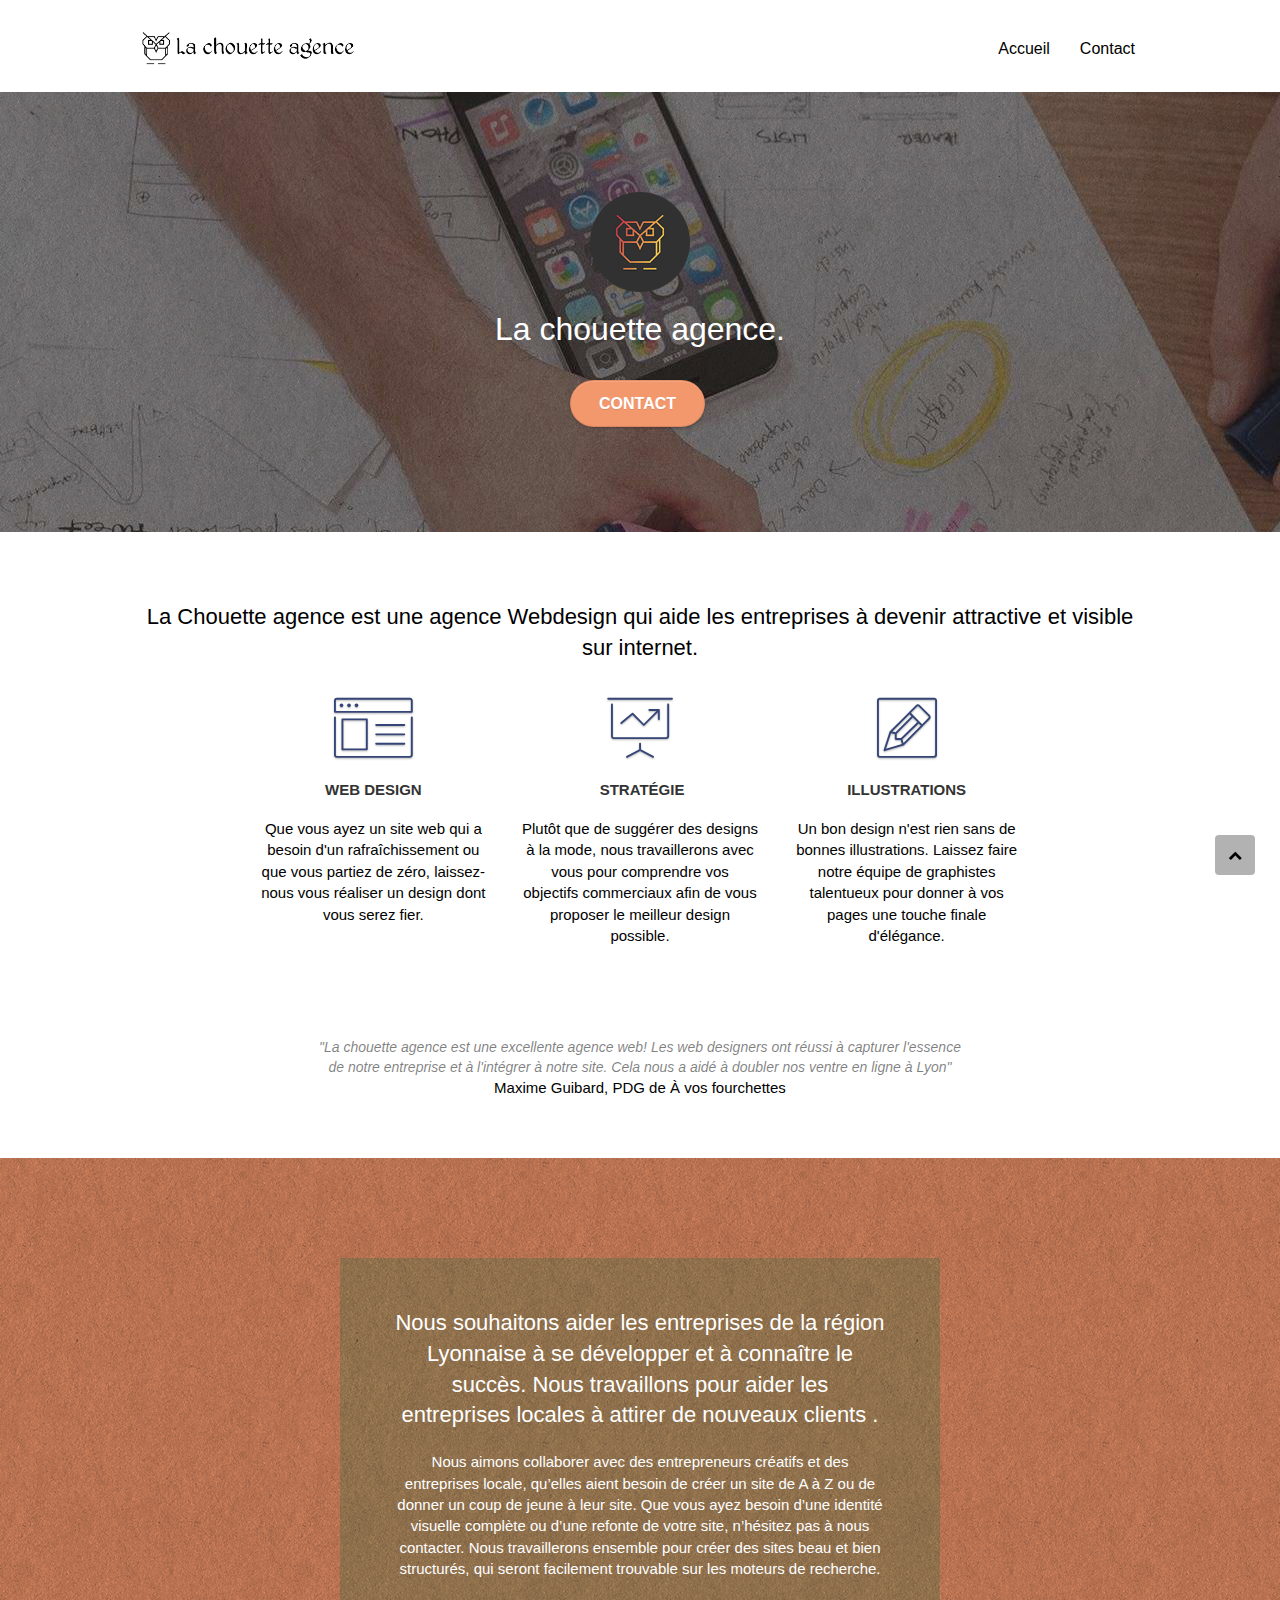
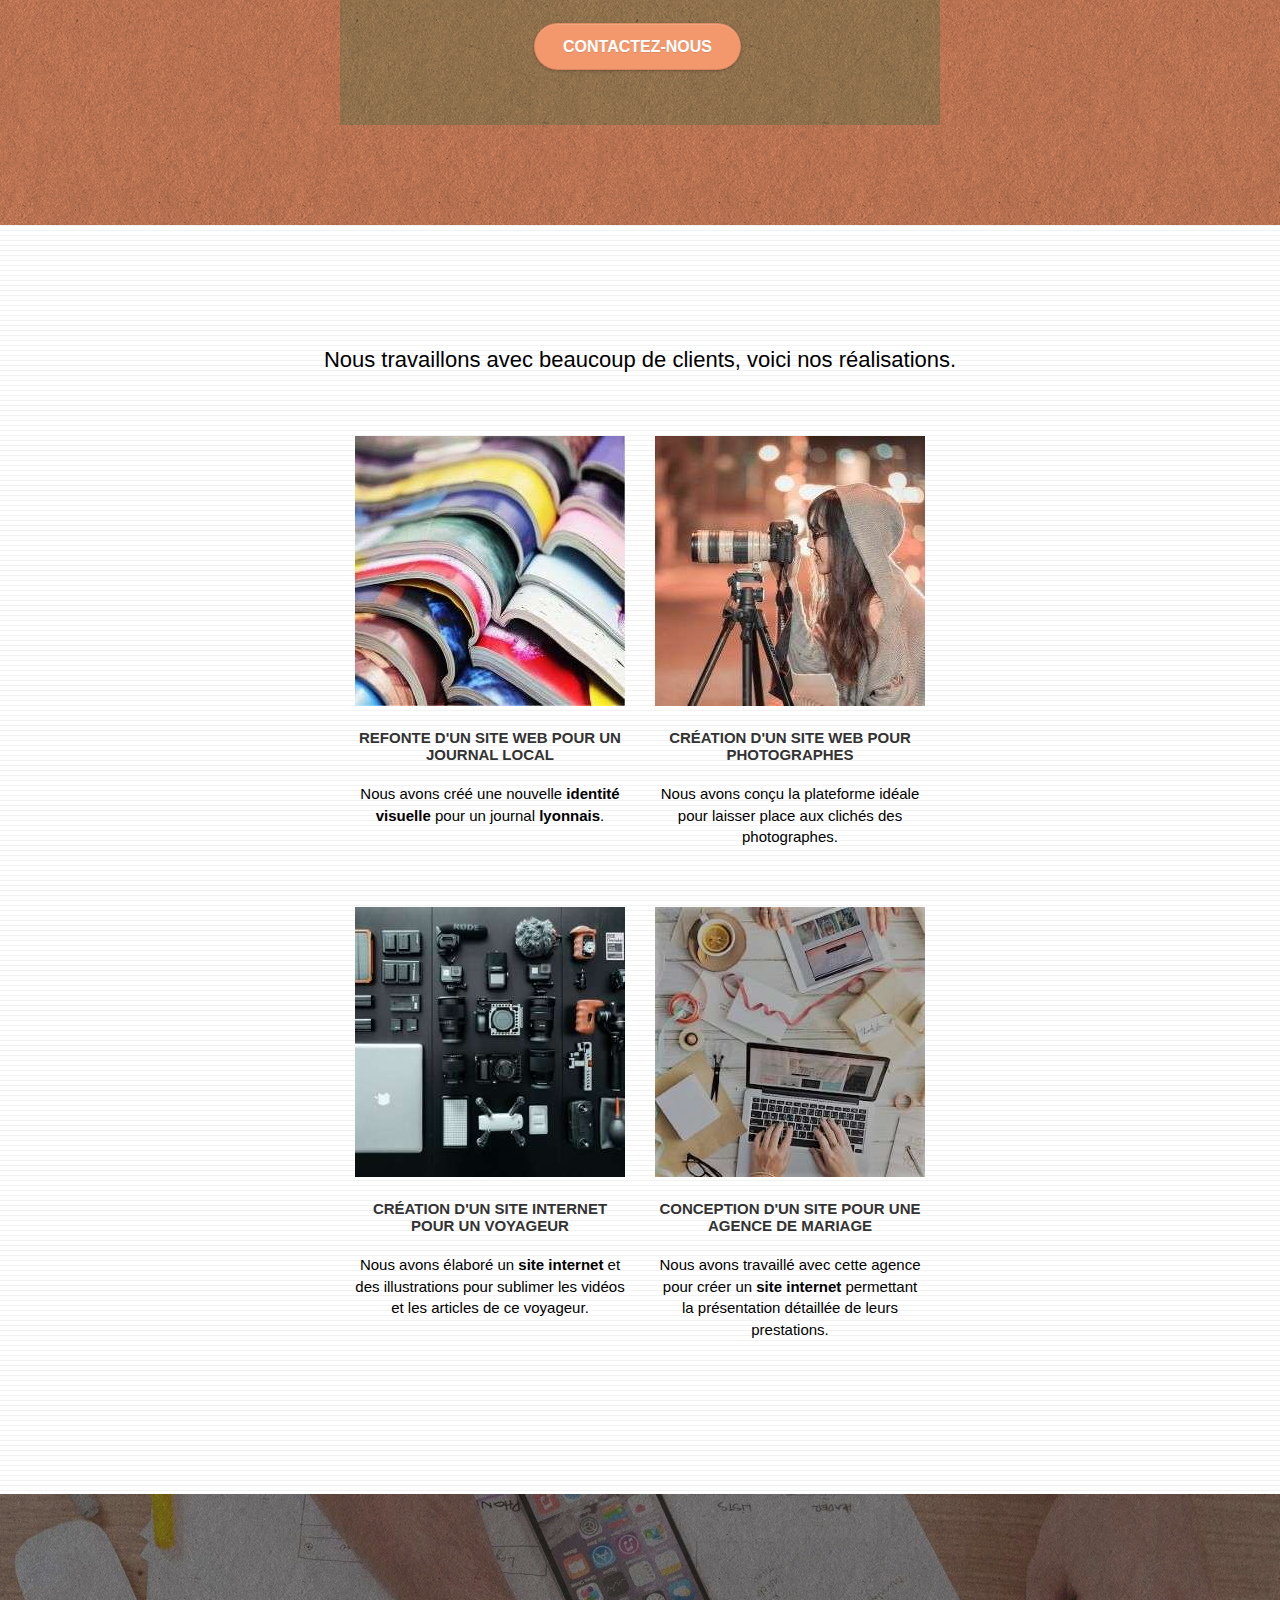
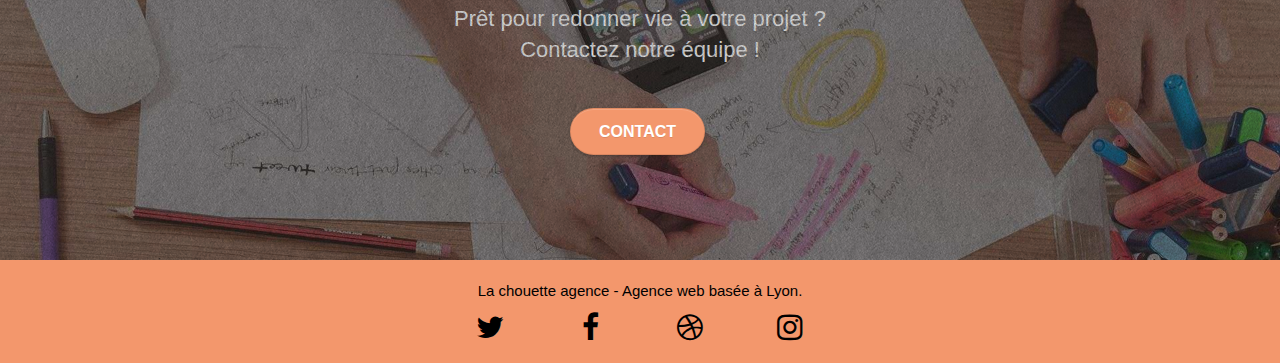
==== index.html @ d1f8724b "modification" ====
<!doctype html>
<html lang="fr">
<head>
    <meta charset="utf-8">
    <meta name="description" content="La Chouette agence est une agence Webdesign qui aide les entreprises à devenir attractive et visible sur internet!">
    <meta name="viewport" content="width=device-width, initial-scale=1.0, viewport-fit=cover">
    <link rel="shortcut icon" type="image/png" href="favicon.jpeg">
    
	<link rel="stylesheet" type="text/css" href="./css/bootstrap.min.css">
	<link rel="stylesheet" type="text/css" href="style.css">
	<link rel="stylesheet" type="text/css" href="./css/font-awesome.min.css">
	<link rel="stylesheet" type="text/css" href="./css/et-line.min.css">
	
    
	<script src="./js/jquery-2.1.0.min.js" defer></script>
	<script src="./js/bootstrap.min.js" defer></script>
	<script src="./js/blocs.min.js" defer></script>
	<script src="./js/jquery.touchSwipe.min.js" defer></script>
	<script src="./js/gmaps.min.js" defer></script>

    <title>La Chouette agence, Webdesign à lyon</title>

    
<!-- Analytics -->

<!-- Global site tag (gtag.js) - Google Analytics -->
	<script async src=
	"https://www.googletagmanager.com/gtag/js?id=UA-172629538-1">
	</script>
	<script>
  		window.dataLayer = window.dataLayer || [];
  		function gtag(){dataLayer.push(arguments);}
  		gtag('js', new Date());

  		gtag('config', 'UA-172629538-1');
	</script>
 
<!-- Analytics END -->
    
</head>

<body>
<!-- Principal conteneur -->
	<div class="page-container">
    
<!-- bloc-0 -->
		<header class="bloc bgc-white l-bloc " id="bloc-0">
			<div class="container bloc-sm">

				<nav class="navbar row">
					<div class="navbar-header">
						<a class="navbar-brand" href="index.html"><img src="img/la-chouette-agence.png" alt="Logo La Chouette agence" height="40" /></a>
						<button id="nav-toggle" type="button" class="ui-navbar-toggle navbar-toggle" data-toggle="collapse" data-target=".navbar-1">
							<span class="sr-only"></span><span class="icon-bar"></span><span class="icon-bar"></span><span class="icon-bar"></span>
						</button>
					</div>

					<div class="collapse navbar-collapse navbar-1 special-dropdown-nav">
						<ul class="site-navigation nav navbar-nav">
							<li>
								<a href="index.html">Accueil</a>
							</li>
							<li>
								<a href="contact.html">Contact</a>
							</li>
						</ul>
					</div>
				</nav>

			</div>
		</header>
<!-- bloc-0 END -->

<!-- bloc-1-presentation -->
		<section class="bloc bgc-dark-slate-blue bg-banniere d-bloc bg-t-edge bloc-bg-texture texture-paper b-parallax" id="bloc-1-hero">
			<div class="container bloc-lg">
				<div class="row tight-width-whitespace">
					<div class="col-sm-12">
						<img src="img/logo.png" class="center-block image-resize-mode" width="100" alt="Logo la Chouette agence" />
						<h1 class="text-center hero-bloc-text tc-white ">
							La chouette agence.
						</h1>
						<div class="text-center">
							<a href="contact.html" class="btn btn-lg btn-clean btn-rd cta-hero btn-atomic-tangerine" id="cta-hero">Contact</a>
						</div>
					</div>
				</div>
			</div>
		</section>
<!-- bloc-1-presentation END -->

<!-- bloc-2-services -->
		<section class="bloc bgc-white l-bloc" id="bloc-2-services">
			<div class="container bloc-md">
				<div class="row">
					<div class="col-sm-12 text-center">
						<h2>La Chouette agence est une agence Webdesign qui aide les entreprises à devenir attractive et visible sur internet.</h2>
					</div>
				</div>

				<div class="row voffset-lg med-width-whitespace">
					<article class="col-sm-4">
						<div class="text-center">
							<span class="et-icon-browser sm-shadow icon-dark-slate-blue icons icon-lg"></span>
						</div>
						<h3 class="mg-md text-center">
							Web design
						</h3>
						<p class="text-center ">
							Que vous ayez un site web qui a besoin d'un rafraîchissement ou que vous partiez de zéro, laissez-nous vous réaliser un design dont vous serez fier.
						</p>
					</article>

					<article class="col-sm-4">
						<div class="text-center">
							<span class="et-icon-presentation sm-shadow icon-dark-slate-blue icons icon-lg"></span>
						</div>
						<h3 class="mg-md text-center">
							&nbsp;Stratégie
						</h3>
						<p class="text-center ">
							Plutôt que de suggérer des designs à la mode, nous travaillerons avec vous pour comprendre vos objectifs commerciaux afin de vous proposer le meilleur design possible.<br>
						</p>
					</article>

					<article class="col-sm-4">
						<div class="text-center">
							<span class="et-icon-edit sm-shadow icon-dark-slate-blue icons icon-lg"></span>
						</div>
						<h3 class="mg-md text-center">
							Illustrations
						</h3>
						<p class="text-center ">
							Un bon design n'est rien sans de bonnes illustrations. Laissez faire notre équipe de graphistes talentueux pour donner à vos pages une touche finale d'élégance.
						</p>
					</article>
				</div>

				<div class="row voffset-lg voffset">
					<div class="col-xs-12 col-md-8 col-md-offset-2 text-center">
						<cite>"La chouette agence est une excellente agence web! Les web designers ont réussi à capturer l'essence de notre entreprise et à l'intégrer à notre site. Cela nous a aidé à doubler nos ventre en ligne à Lyon"</cite>
						<p>Maxime Guibard, PDG de À vos fourchettes</p>
					</div>
				</div>
			</div>
		</section>
<!-- bloc-2-services END -->

<!-- bloc-3-what-i-do -->
		<section class="bloc tc-white bgc-atomic-tangerine bg-presentation d-bloc bloc-bg-texture texture-paper b-parallax" id="bloc-3-what-i-do">
			<div class="container bloc-lg">
				<div class="row tight-width-whitespace black-background">
					<div class="col-sm-12">
						<h2 class="mg-md text-center tc-white">
							Nous souhaitons aider les entreprises de la région Lyonnaise à se développer et à connaître le succès. Nous travaillons pour aider les entreprises locales à attirer de nouveaux clients .<br>
						</h2>
						<p class="text-center white">
							Nous aimons collaborer avec des entrepreneurs créatifs et des entreprises locale, qu’elles aient besoin de créer un site de A à Z ou de donner un coup de jeune à leur site. Que vous ayez besoin d’une identité visuelle complète ou d’une refonte de votre site, n’hésitez pas à nous contacter. Nous travaillerons ensemble pour créer des sites beau et bien structurés, qui seront facilement trouvable sur les moteurs de recherche. <br><br>
							<a href="contact.html" class="btn btn-atomic-tangerine btn-clean btn-rd btn-lg cta-hero">Contactez-nous</a>
						</p>
					</div>
				</div>
			</div>
		</section>
<!-- bloc-3-what-i-do END -->

<!-- bloc-4-portfolio -->
		<section class="bloc bgc-white bg-lines-h2-bg bg-repeat l-bloc" id="bloc-4-portfolio">
			<div class="container bloc-lg">
				<div class="row">
					<div class="col-sm-12 text-center">
						<h2>Nous travaillons avec beaucoup de clients, voici nos réalisations.</h2>
					</div>
				</div>

				<div class="row tight-width-whitespace portfolio-row">
					<article class="col-sm-6">
						<a href="#" data-lightbox="img/Journal.jpeg" data-gallery-id="gallery-1" data-caption="Refonte d'un site web pour un journal local" data-frame="snapshot-lb">
							<img src="img/Journal.jpeg" alt="Journaux" class="img-responsive portfolio-thumb" />
						</a>
						<h3 class="mg-md text-center">
							Refonte d'un site web pour un journal local
						</h3>
						<p class="text-center">
							Nous avons créé une nouvelle <strong>identité visuelle</strong> pour un journal <strong>lyonnais</strong>.
						</p>
					</article>

					<article class="col-sm-6">
						<a href="#" data-lightbox="img/Photographe.jpeg" data-gallery-id="gallery-1" data-caption="Création d'un site web pour photographes" data-frame="snapshot-lb">
							<img src="img/Photographe.jpeg" class="img-responsive portfolio-thumb" alt="photographes" />
						</a>
						<h3 class="mg-md text-center">
							Création d'un site web pour photographes
						</h3>
						<p class="text-center">
							Nous avons conçu la plateforme idéale pour laisser place aux clichés des photographes.
						</p>
					</article>
				</div>

				<div class="row tight-width-whitespace portfolio-row">
					<article class="col-sm-6">
						<a href="#" data-lightbox="img/Voyage.jpeg" data-gallery-id="gallery-1" data-caption="Création d'un site internet pour un voyageur" data-frame="snapshot-lb">
							<img src="img/Voyage.jpeg" class="img-responsive portfolio-thumb" alt="Set de voyage"/>
						</a>
						<h3 class="mg-md text-center">
							Création d'un site internet pour un voyageur
						</h3>
						<p class="text-center">
							Nous avons élaboré un <strong>site internet</strong> et des illustrations pour sublimer les vidéos et les articles de ce voyageur.
						</p>
					</article>

					<article class="col-sm-6">
						<a href="#" data-lightbox="img/Agence.jpeg" data-gallery-id="gallery-1" data-caption="Conception d'un site pour une agence de mariage" data-frame="snapshot-lb">
							<img src="img/Agence.jpeg" class="img-responsive portfolio-thumb" alt="Table de travail" />
						</a>
						<h3 class="mg-md text-center">
							Conception d'un site pour une agence de mariage
						</h3>
						<p class="text-center">
							Nous avons travaillé avec cette agence pour créer un <strong>site internet</strong> permettant la présentation détaillée de leurs prestations.
						</p>
					</article>
				</div>
			</div>
		</section>
<!-- bloc-4-portfolio END -->

<!-- bloc-5-cta -->
		<section class="bloc bgc-dark-slate-blue bg-banniere d-bloc bloc-bg-texture texture-paper" id="bloc-5-cta">
			<div class="container bloc-lg">
				<div class="row">
					<h2 class="mg-md text-center tc-white">
						Prêt pour redonner vie à votre projet ?<br>Contactez notre équipe !
					</h2>
					<div class="col-sm-12 text-center">
						<a href="contact.html" class="btn btn-atomic-tangerine btn-clean btn-rd btn-lg cta-hero">Contact</a>
					</div>
				</div>
			</div>
		</section>
<!-- bloc-5-cta END -->

<!-- ScrollToTop Button -->
		<a class="bloc-button btn btn-d scrollToTop" onclick="scrollToTarget('1')"><span class="fa fa-chevron-up"></span></a>
<!-- ScrollToTop Button END-->

<!-- Footer - bloc-8 -->
		<footer class="bloc bgc-atomic-tangerine d-bloc" id="bloc-8">
			<div class="container bloc-sm">
				<div class="row">
					<div class="col-sm-12">
						<p class="text-center">
							La chouette agence - Agence web basée à Lyon.<br>
						</p>
						<div class="row row-no-gutters social">
							<div class="col-sm-3">
								<div class="text-center">
									<a class="social" href="index.html" alt="twitter"><span class="fa fa-twitter icon-md"></span></a>
								</div>
							</div>

							<div class="col-sm-3">
								<div class="text-center">
									<a class="social" href="index.html" atl="facebook"><span class="fa fa-facebook icon-md"></span></a>
								</div>
							</div>

							<div class="col-sm-3">
								<div class="text-center">
									<a class="social" href="index.html" alt="dribble"><span class="fa fa-dribbble icon-md"></span></a>
								</div>
							</div>
							<div class="col-sm-3">
								<div class="text-center">
									<a class="social" href="index.html" alt="instagram"><span class="fa fa-instagram icon-md"></span></a>
								</div>
							</div>
						</div>
					</div>
				</div>
			</div>
		</footer>
<!-- Footer - bloc-8 END -->

	</div>
<!-- Principal conteneur END -->
    
</body>
</html>
---- style.css ----
body {
    margin: 0;
    padding: 0;
    background: #FFF;
    overflow-x: hidden;
    -webkit-font-smoothing: antialiased;
    -moz-osx-font-smoothing: grayscale;
}

a,
button {
    transition: all .3s ease-in-out;
    outline: none!important;
}


a:hover {
    text-decoration: none;
    cursor: pointer;
}

#page-loading-blocs-notifaction {
    position: fixed;
    top: 0;
    bottom: 0;
    width: 100%;
    z-index: 100000;
    background: #FFFFFF url("img/pageload-spinner.gif") no-repeat center center;
}

.bloc {
    width: 100%;
    clear: both;
    background: 50% 50% no-repeat;
    padding: 0 50px;
    -webkit-background-size: cover;
    -moz-background-size: cover;
    -o-background-size: cover;
    background-size: cover;
    position: relative;
}

.bloc .container {
    padding-left: 0;
    padding-right: 0;
}

.bloc-lg {
    padding: 100px 50px;
}

.bloc-md {
    padding: 50px;
}

.bloc-sm {
    padding: 20px 50px;
}

.bg-center,
.bg-l-edge,
.bg-r-edge,
.bg-t-edge,
.bg-b-edge,
.bg-tl-edge,
.bg-bl-edge,
.bg-tr-edge,
.bg-br-edge,
.bg-repeat {
    -webkit-background-size: auto!important;
    -moz-background-size: auto!important;
    -o-background-size: auto!important;
    background-size: auto!important;
}

.bg-repeat {
    background: repeat;
}

.bg-t-edge {
    background: top no-repeat;
}

.bloc-bg-texture::before {
    content: "";
    background-size: 2px 2px;
    position: absolute;
    top: 0;
    bottom: 0;
    left: 0;
    right: 0;
}

.texture-paper::before {
    background: url("img/texture-paper.jpeg");
    background-size: 280px 280px;
}

.b-parallax {
    background-attachment: fixed;
}

.d-bloc {
    color: rgba(255, 255, 255);
}

.d-bloc button:hover {
    color: rgba(255, 255, 255, .9);
}

.d-bloc .icon-round,
.d-bloc .icon-square,
.d-bloc .icon-rounded,
.d-bloc .icon-semi-rounded-a,
.d-bloc .icon-semi-rounded-b {
    border-color: rgba(255, 255, 255, .9);
}

.d-bloc .divider-h span {
    border-color: rgba(255, 255, 255, .2);
}

.d-bloc .a-btn,
.d-bloc .navbar a,
.d-bloc .navbar-brand,
.d-bloc a .icon-sm,
.d-bloc a .icon-md,
.d-bloc a .icon-lg,
.d-bloc a .icon-xl,
.d-bloc h1 a,
.d-bloc h2 a,
.d-bloc h3 a,
.d-bloc h4 a,
.d-bloc h5 a,
.d-bloc h6 a,
.d-bloc p a {
    color: black;
    transform: scale(1);
}

.d-bloc .a-btn:hover,
.d-bloc .navbar a:hover,
.d-bloc .navbar-brand:hover,
.d-bloc a:hover .icon-sm,
.d-bloc a:hover .icon-md,
.d-bloc a:hover p,
.d-bloc a:hover .icon-lg,
.d-bloc a:hover .icon-xl,
.d-bloc h1 a:hover,
.d-bloc h2 a:hover,
.d-bloc h3 a:hover,
.d-bloc h4 a:hover,
.d-bloc h5 a:hover,
.d-bloc h6 a:hover,
.d-bloc p a:hover {
    color: gray;
}

.d-bloc .a-btn:focus,
.d-bloc .navbar a:focus,
.d-bloc .navbar-brand:focus,
.d-bloc a:focus .icon-sm,
.d-bloc a:focus .icon-md,
.d-bloc a:focus p,
.d-bloc a:focus .icon-lg,
.d-bloc a:focus .icon-xl,
.d-bloc h1 a:focus,
.d-bloc h2 a:focus,
.d-bloc h3 a:focus,
.d-bloc h4 a:focus,
.d-bloc h5 a:focus,
.d-bloc h6 a:focus,
.d-bloc p a:focus {
    transform: scale(1.25);
}

.d-bloc .navbar-toggle .icon-bar {
    background: rgba(255, 255, 255, 1);
}

.d-bloc .btn-wire,
.d-bloc .btn-wire:hover {
    color: rgba(255, 255, 255, 1);
    border-color: rgba(255, 255, 255, 1);
}

.d-bloc .panel {
    color: rgba(0, 0, 0, .5);
}

.d-bloc .panel button:hover {
    color: rgba(0, 0, 0, .7);
}

.d-bloc .panel icon {
    border-color: rgba(0, 0, 0, .7);
}

.d-bloc .panel .divider-h span {
    border-color: rgba(0, 0, 0, .1);
}

.d-bloc .panel .a-btn {
    color: rgba(0, 0, 0, .6);
}

.d-bloc .panel .a-btn:hover {
    color: rgba(0, 0, 0, 1);
}

.d-bloc .panel .btn-wire,
.d-bloc .panel .btn-wire:hover {
    color: rgba(0, 0, 0, .7);
    border-color: rgba(0, 0, 0, .3);
}

.d-bloc .panel,
.l-bloc {
    color: rgba(0, 0, 0, .5);
}

.d-bloc .panel button:hover,
.l-bloc button:hover {
    color: rgba(0, 0, 0, .7);
}

.l-bloc .icon-round,
.l-bloc .icon-square,
.l-bloc .icon-rounded,
.l-bloc .icon-semi-rounded-a,
.l-bloc .icon-semi-rounded-b {
    border-color: rgba(0, 0, 0, .7);
}

.d-bloc .panel .divider-h span,
.l-bloc .divider-h span {
    border-color: rgba(0, 0, 0, .1);
}

.d-bloc .panel .a-btn,
.l-bloc .a-btn,
.l-bloc .navbar a,
.l-bloc .navbar-brand,
.l-bloc a .icon-sm,
.l-bloc a .icon-md,
.l-bloc a p,
.l-bloc a .icon-lg,
.l-bloc a .icon-xl,
.l-bloc h1 a,
.l-bloc h2 a,
.l-bloc h3 a,
.l-bloc h4 a,
.l-bloc h5 a,
.l-bloc h6 a,
.l-bloc p a {
    color: rgba(0, 0, 0, .6);
    transform: scale(1);
}

.d-bloc .panel .a-btn:hover,
.l-bloc .a-btn:hover,
.l-bloc .navbar a:hover,
.l-bloc .navbar-brand:hover,
.l-bloc a:hover .icon-sm,
.l-bloc a:hover .icon-md,
.l-bloc a:hover p,
.l-bloc a:hover .icon-lg,
.l-bloc a:hover .icon-xl,
.l-bloc h1 a:hover,
.l-bloc h2 a:hover,
.l-bloc h3 a:hover,
.l-bloc h4 a:hover,
.l-bloc h5 a:hover,
.l-bloc h6 a:hover,
.l-bloc p a:hover {
    color: rgba(0, 0, 0, 1);
    text-decoration: underline;
}

.d-bloc .panel .a-btn:focus,
.l-bloc .a-btn:focus,
.l-bloc .navbar a:focus,
.l-bloc .navbar-brand:focus,
.l-bloc a:focus .icon-sm,
.l-bloc a:focus .icon-md,
.l-bloc a:focus p,
.l-bloc a:focus .icon-lg,
.l-bloc a:focus .icon-xl,
.l-bloc h1 a:focus,
.l-bloc h2 a:focus,
.l-bloc h3 a:focus,
.l-bloc h4 a:focus,
.l-bloc h5 a:focus,
.l-bloc h6 a:focus,
.l-bloc p a:focus {
    transform: scale(1.25);
}

.l-bloc .navbar-toggle .icon-bar {
    color: rgba(0, 0, 0, .6);
}

.d-bloc .panel .btn-wire,
.d-bloc .panel .btn-wire:hover,
.l-bloc .btn-wire,
.l-bloc .btn-wire:hover {
    color: rgba(0, 0, 0, .7);
    border-color: rgba(0, 0, 0, .3);
}

.voffset {
    margin-top: 30px;
}

.voffset-lg {
    margin-top: 80px;
}

.row-no-gutters {
    margin-right: 0;
    margin-left: 0;
}

.row.row-no-gutters > [class^="col-"],
.row.row-no-gutters > [class*=" col-"] {
    padding-right: 0;
    padding-left: 0;
}

#bloc-1-hero h1 {
    font-size: 32px;
}

.navbar {
    margin-bottom: 0;
    z-index: 1;
}

.navbar-brand {
    height: auto;
    padding: 3px 15px;
    font-size: 25px;
    font-weight: normal;
    font-weight: 600;
    line-height: 44px;
}

.navbar-brand img {
    max-height: 200px;
    margin: 0 5px 0 0;
    display: inline;
}

.navbar-brand img[src$=svg] {
    min-width: 100px;
}

.nav-center .navbar-brand img {
    margin: 0;
}

.navbar .nav {
    padding-top: 2px;
    margin-right: -16px;
    float: right;
    z-index: 1;
}

.nav > li {
    float: left;
    margin-top: 4px;
    font-size: 16px;
}

.navbar-nav .open .dropdown-menu > li > a {
    text-align: inherit;
}

.nav > li a:hover,
.nav > li a:focus {
    background: transparent;
}

.navbar-toggle {
    margin: 10px 10px 0 0;
    border: 0px;
}

.navbar-toggle:hover {
    background: transparent!important;
}

.navbar-toggle .icon-bar {
    background-color: rgba(0, 0, 0, .5);
    width: 26px;
}

.nav-invert .navbar .nav {
    float: left;
}

.nav-invert .navbar-header,
.nav-invert .navbar-brand {
    float: right;
    position: relative;
    z-index: 2;
}

@media (min-width: 768px) {
    .site-navigation {
        position: absolute;
        top: 50%;
        right: 20px;
        transform: translate(0, -50%);
        -webkit-transform: translateY(-50%);
    }
    .nav > li .dropdown-menu a,
    .nav > li .dropdown-menu a:hover {
        color: #484848;
    }
    .nav-invert .site-navigation {
        left: 0;
        right: 0;
    }
    .nav-center {
        text-align: center;
    }
    .nav-center .navbar-header {
        width: 100%;
    }
    .nav-center .navbar-header,
    .nav-center .navbar-brand,
    .nav-center .nav > li {
        float: none;
        display: inline-block;
    }
    .nav-center .site-navigation {
        position: relative;
        width: 100%;
        right: 0;
        margin-right: 0px;
        margin-top: 20px;
    }
    .nav-center.mini-nav .navbar-toggle {
        float: none;
        margin: 10px auto 0;
    }
}

.nav > li > .dropdown a {
    background: none!important;
    display: block;
    padding: 14px 15px;
}

nav .caret {
    margin: 0 5px;
}

.dropdown-menu .dropdown-menu {
    top: -8px;
    left: 100%;
}

.dropdown-menu .dropmenu-flow-right {
    top: 100%;
    left: 0;
    margin-left: -1px;
    border-top-left-radius: 0;
    border-top-right-radius: 0;
}

.dropdown-menu .dropdown span {
    border: 4px solid black;
    border-top-color: transparent;
    border-right-color: transparent;
    border-bottom-color: transparent;
    margin: 6px -5px 0 0!important;
    float: right;
}

.mg-md {
    margin-top: 10px;
    margin-bottom: 20px;
}

.mg-lg {
    margin-top: 10px;
    margin-bottom: 40px;
}

.btn {
    margin: 0 5px 5px 0;
}

.btn.pull-right {
    margin: 0 0 5px 5px;
}

.btn-d,
.btn-d:hover {
    color: #FFF;
    background: rgba(0, 0, 0, .3);
}

button {
    outline: none!important;
}

.btn-rd {
    border-radius: 40px;
}

.btn-clean {
    border: 1px solid rgba(0, 0, 0, .08);
    border-bottom-color: rgba(0, 0, 0, .1);
    text-shadow: 0 1px 0 rgba(0, 0, 1, .1);
    box-shadow: 0 1px 3px rgba(0, 0, 1, .25), inset 0 1px 0 0 rgba(255, 255, 255, .15);
}

.icon-md {
    font-size: 30px!important;
}

.icon-lg {
    font-size: 60px!important;
}

.sm-shadow {
    text-shadow: 0 1px 2px rgba(0, 0, 0, .3);
}

.panel-sq,
.panel-sq .panel-heading,
.panel-sq .panel-footer {
    border-radius: 0;
}

.panel-rd {
    border-radius: 30px;
}

.panel-rd .panel-heading {
    border-radius: 29px 29px 0 0;
}

.panel-rd .panel-footer {
    border-radius: 0 0 29px 29px;
}

.form-control {
    border-color: rgba(0, 0, 0, .1);
    box-shadow: none;
}

.scrollToTop {
    width: 40px;
    height: 40px;
    position: fixed;
    bottom: 20px;
    right: 20px;
    z-index: 500;
    transition: all .3s ease-in-out;
}

.scrollToTop span {
    margin-top: 6px;
}

.showScrollTop {
    font-size: 14px;
    opacity: 1;
}

a[data-lightbox] {
    position: relative;
    display: block;
    text-align: center;
}

a[data-lightbox]:hover::before {
    content: "+";
    font-family: "HelveticaNeue-Light", "Helvetica Neue Light", "Helvetica Neue", Helvetica, Arial;
    font-size: 32px;
    width: 50px;
    height: 50px;
    margin-left: -25px;
    border-radius: 50%;
    background: rgba(0, 0, 0, .6);
    color: #FFF;
    font-weight: 100;
    z-index: 1;
    position: absolute;
    top: 50%;
    transform: translateY(-50%);
    -webkit-transform: translateY(-50%);
    transform: scale(1);
}

a[data-lightbox]:hover img {
    opacity: 0.6;
    -webkit-animation-fill-mode: none;
    animation-fill-mode: none;
}

a[data-lightbox]:focus {
    transform: scale(1.15);
}

#lightbox-modal {
    display: flex;
    align-items: center;
}

#lightbox-modal .modal-dialog {
    width: 90%;
    max-width: 900px;
    margin: 0 auto 0;
}

#lightbox-modal .modal-dialog img {
    max-height: 90vh;
    margin: 0 auto;
}

.lightbox-caption {
    padding: 20px;
    color: #FFF;
    background: rgba(0, 0, 0, .5);
    position: absolute;
    left: 15px;
    right: 15px;
    bottom: 5px;
}

.close-lightbox {
    color: #FFF;
    font-size: 30px;
    position: absolute;
    top: 20px;
    right: 20px;
    z-index: 20;
    background: rgba(0, 0, 0, .5);
    border: none;
    line-height: 30px;
    padding: 0 9px 5px;
    opacity: 0.3;
}

.close-lightbox:hover,
.next-lightbox:hover,
.prev-lightbox:hover {
    opacity: 1.0;
    color: #FFF;
}

.next-lightbox,
.prev-lightbox {
    font-size: 20px;
    color: rgba(255, 255, 255, .9);
    background: rgba(0, 0, 0, .5);
    transition: all .2s ease-in-out;
    position: absolute;
    top: 45%;
    z-index: 1;
    opacity: 0.4;
}

.next-lightbox {
    padding: 6px 8px 1px 13px;
    right: 25px;
}

.prev-lightbox {
    padding: 6px 13px 1px 10px;
    left: 25px;
}

.snapshot-lb .modal-body {
    padding-bottom: 45px;
}

.snapshot-lb .lightbox-caption {
    padding: 0;
    color: rgba(0, 0, 0, .5);
    background: none;
}

h1,
h2,
h3,
h4,
h5,
h6,
p,
label,
.btn,
a {
    font-family: "helvetica";
    font-weight: 400;
    color: black!important;
}

.container {
    max-width: 1000px;
}

.hero-bloc-text {
    font-size: 38px;
}

.hero-bloc-text-sub {
    font-size: 36px;
}

.statement-bloc-text {
    line-height: 26px;
    font-style: italic;
    font-size: 20px;
    text-align: center;
    font-weight: lighter;
    max-width: 520px;
    margin: auto auto auto auto;
}

p {
    font-size: 15px;
}

.tight-width-whitespace {
    max-width: 600px;
    margin: auto auto auto auto;
}

.h1 {
    font-size: 20px;
    font-family: "Open Sans";
}

.cta-hero {
    margin-top: 22px;
    color: #FFFFFF!important;
    text-transform: uppercase;
    padding: 12px 28px 12px 28px;
    font-size: 16px;
    font-weight: 700;
}

.social {
    max-width: 400px;
    margin: auto auto auto auto;
    color: white;
}

h2 {
    font-size: 22px;
    line-height: 1.4em;
}

h3 {
    font-size: 15px;
    text-transform: uppercase;
    font-weight: 700;
    color: #333333!important;
}

.med-width-whitespace {
    max-width: 800px;
    margin: auto auto auto auto;
    box-shadow: 0px 0px 0px #000000;
}

h1 {
    color: black!important;
}

h4 {
    color: black!important;
}

.icons {
    margin-bottom: 14px;
    margin-top: 24px;
}

.white {
    color: #FFFFFF!important;
}

.portfolio-thumb {
    margin-bottom: 24px;
}

.portfolio-row {
    margin-bottom: 44px;
    margin-top: 50px;
}

.avatar {
    box-shadow: 0px 4px 9px rgba(0, 0, 0, 0.3);
}

.black-background {
    background-color: rgba(165, 147, 99, 0.7);
    padding: 40px 40px 40px 40px;
}

.bold-link {
    font-weight: 900;
    text-decoration: underline!important;
}

.bgc-white {
    background-color: #FFFFFF;
}

.bgc-dark-slate-blue {
    background-color: #364577;
}

.bgc-atomic-tangerine {
    background-color: #F3976C;
}

.tc-white {
    color: #FFFFFF!important;
}

.btn-atomic-tangerine {
    background: #F3976C;
    color: black!important;
}

.btn-atomic-tangerine:hover {
    background: #c27956!important;
    color: black!important;
}

.btn-atomic-tangerine:focus {
    background: black!important;
    color: #F3976C!important;
}

.text-center a {
    color: #FFFFFF!important;
}

.text-center a:hover {
    color: #cccccc!important;
}

.ltc-atomic-tangerine {
    color: #F3976C!important;
}


.ltc-atomic-tangerine:hover {
    color: #c27956!important;
}

.icon-dark-slate-blue {
    color: #364577!important;
    border-color: #364577!important;
}

.bg-dots-bg {
    background-image: url("img/dots-bg.jpeg");
}

.bg-lines-h2-bg {
    background-image: url("img/lines-h2-bg.jpeg");
}

.bg-banniere {
    background-image: url("img/la-chouette-agence-banniere.jpeg");
}

.bg-presentation {
    background-image: url("img/image-de-presentation.jpeg");
}

@media (max-width: 1024px) {
    .bloc {
        padding-left: 20px;
        padding-right: 20px;
    }
    .bloc.full-width-bloc,
    .bloc-tile-2.full-width-bloc .container,
    .bloc-tile-3.full-width-bloc .container,
    .bloc-tile-4.full-width-bloc .container {
        padding-left: 0;
        padding-right: 0;
    }
}

@media (max-width: 992px) and (min-width: 768px) {
    .navbar .nav {
        max-width: 80%
    }
    .nav-center.navbar .nav {
        max-width: 100%
    }
}

@media only screen and (min-width: 768px) and (max-width: 1024px) and (orientation: landscape) {
    .b-parallax {
        background-attachment: scroll;
    }
}

@media only screen and (min-width: 1024px) and (max-width: 1366px) and (-webkit-min-device-pixel-ratio: 1.5) {
    .b-parallax {
        background-attachment: scroll;
    }
}

@media (max-width: 991px) {
    .container {
        width: 100%;
    }
    .b-parallax {
        background-attachment: scroll;
    }
    .page-container,
    #hero-bloc {
        overflow-x: hidden;
        position: relative;
    }
    .bloc-group,
    .bloc-group .bloc {
        display: block;
        width: 100%;
    }
}

@media (max-width: 767px) {
    .page-container {
        overflow-x: hidden;
        position: relative;
    }
    h1,
    h2,
    h3,
    h4,
    h5,
    h6,
    p,
    #disqus_thread {
        padding-left: 10px!important;
        padding-right: 10px!important;
    }
    .b-parallax {
        background-attachment: scroll;
    }
    .navbar .nav {
        padding-top: 0;
        border-top: 1px solid rgba(0, 0, 0, .2);
        float: none!important;
    }
    .navbar.row {
        margin-left: 0;
        margin-right: 0;
    }
    .site-navigation {
        position: inherit;
        transform: none;
        -webkit-transform: none;
        -ms-transform: none;
    }
    .nav > li {
        margin-top: 0;
        border-bottom: 1px solid rgba(0, 0, 0, .1);
        background: rgba(0, 0, 0, .05);
        text-align: left;
        padding-left: 15px;
        width: 100%;
    }
    .nav > li:hover {
        background: rgba(0, 0, 0, .08);
    }
    .dropdown .dropdown a .caret {
        float: none;
        margin: 5px 0 0 10px!important;
        border: 4px solid black;
        border-bottom-color: transparent;
        border-right-color: transparent;
        border-left-color: transparent;
    }
    #hero-bloc .navbar .nav {
        background: rgba(0, 0, 0, .8);
    }
    #hero-bloc .navbar .nav a {
        color: rgba(255, 255, 255, .6);
    }
    .hero {
        padding: 50px 0;
    }
    .hero-nav {
        left: -1px;
        right: -1px;
    }
    .navbar-collapse {
        padding: 0;
        overflow-x: hidden;
        -webkit-box-shadow: none;
        box-shadow: none;
    }
    .navbar-brand img {
        max-height: 40px;
        width: auto;
    }
    .nav-invert .navbar-header {
        float: none;
        width: 100%;
    }
    .nav-invert .navbar-toggle {
        float: left;
        margin-left: 10px;
    }
    .bloc {
        padding-left: 0;
        padding-right: 0;
    }
    .bloc-xxl,
    .bloc-xl,
    .bloc-lg {
        padding: 40px 0;
    }
    .bloc-sm,
    .bloc-md {
        padding-left: 0;
        padding-right: 0;
    }
    .bloc-tile-2 .container,
    .bloc-tile-3 .container,
    .bloc-tile-4 .container,
    .bloc-fill-screen .fill-bloc-top-edge,
    .bloc-fill-screen .fill-bloc-bottom-edge {
        padding-left: 0;
        padding-right: 0;
    }
    .a-block {
        padding: 0 10px;
    }
    .btn-dwn {
        display: none;
    }
    .voffset {
        margin-top: 5px;
    }
    .voffset-md {
        margin-top: 20px;
    }
    .voffset-lg {
        margin-top: 30px;
    }
    form {
        padding: 5px;
    }
    .close-lightbox {
        display: inline-block;
    }
    .blocsapp-device-iphone5 {
        background-size: 216px 425px;
        padding-top: 60px;
        width: 216px;
        height: 425px;
    }
    .blocsapp-device-iphone5 img {
        width: 180px;
        height: 320px;
    }
}

@media (max-width: 400px) {
    .bloc {
        padding-left: 0;
        padding-right: 0;
    }
}

@media (max-width: 767px) {
    .bloc-mob-center-text {
        text-align: center;
    }
}
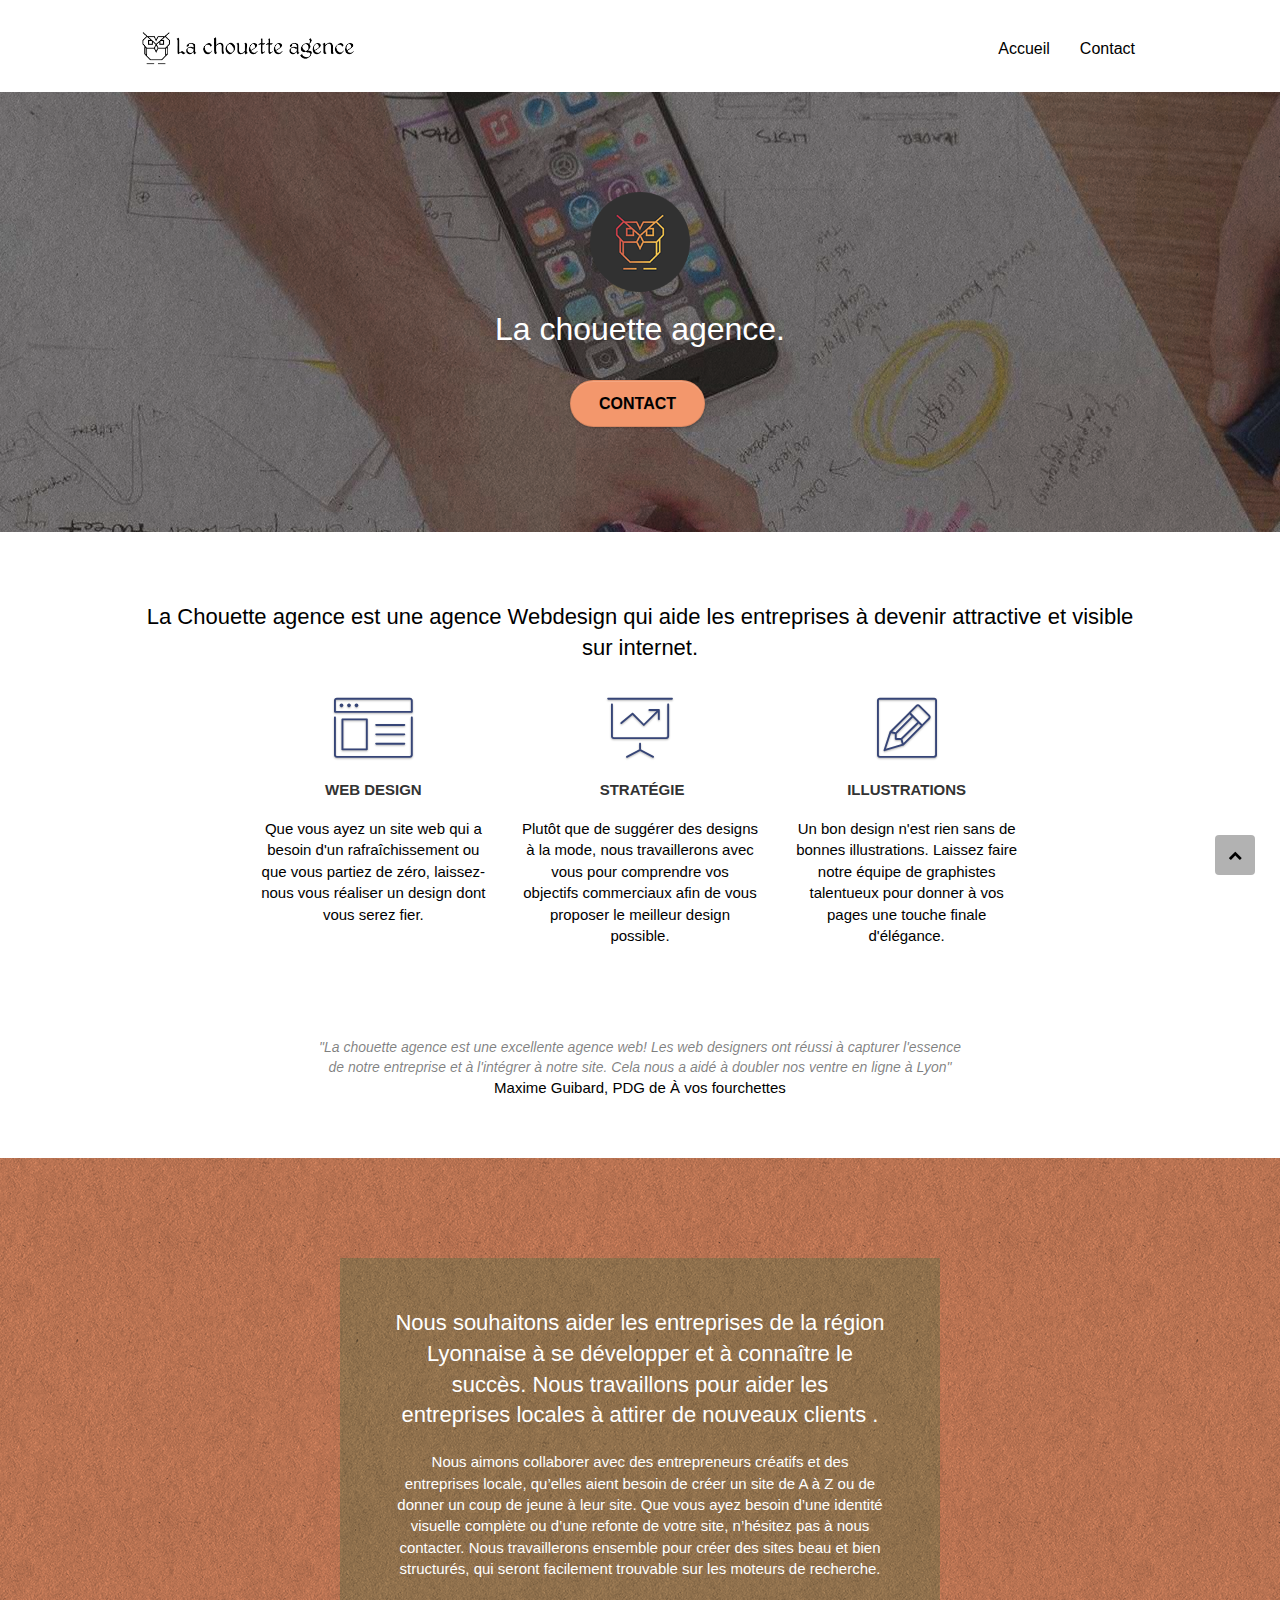
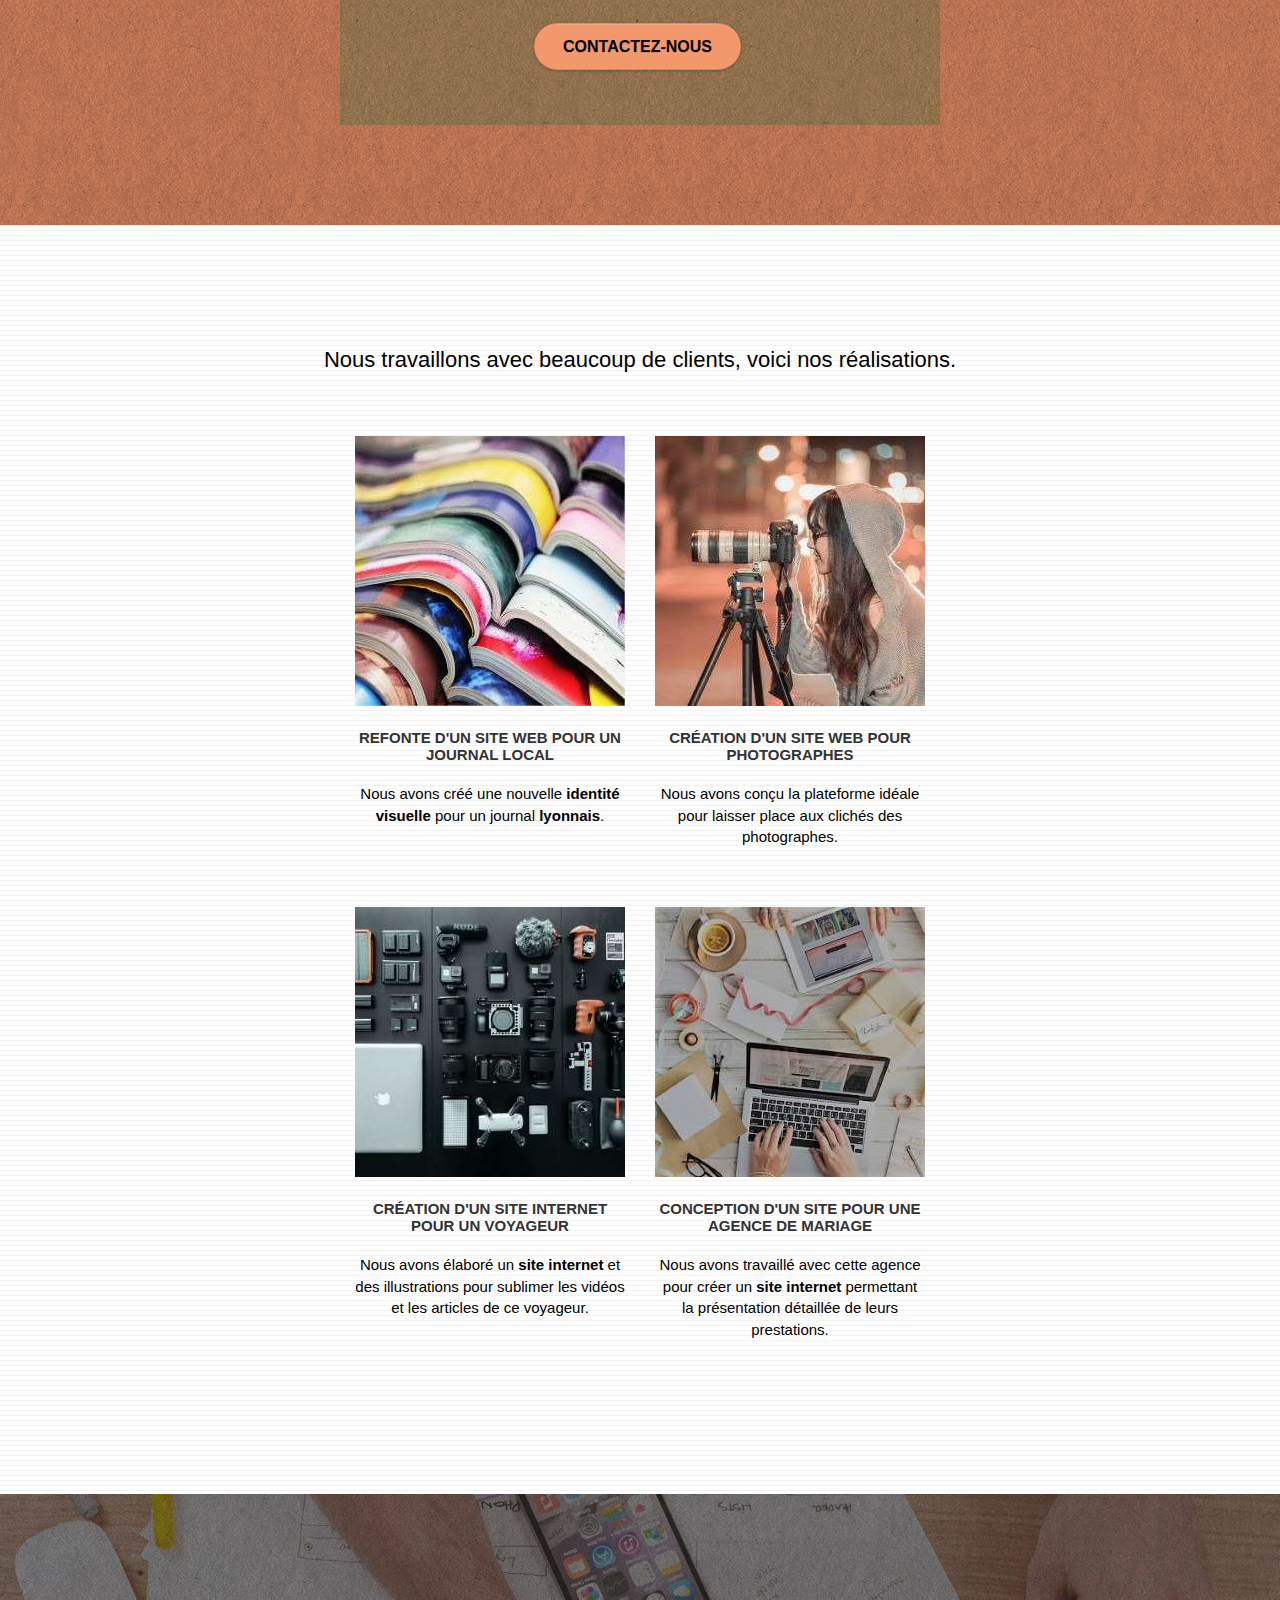
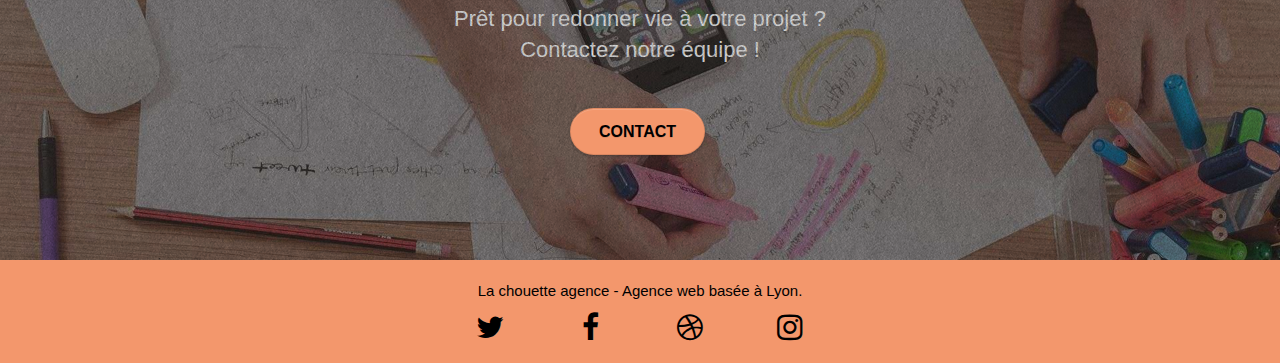
==== commit a771c4f7: "finalisation" ====
--- a/index.html
+++ b/index.html
@@ -7,7 +7,7 @@
     <link rel="shortcut icon" type="image/png" href="favicon.jpeg">
     
 	<link rel="stylesheet" type="text/css" href="./css/bootstrap.min.css">
-	<link rel="stylesheet" type="text/css" href="style.css">
+	<link rel="stylesheet" type="text/css" href="style.min.css">
 	<link rel="stylesheet" type="text/css" href="./css/font-awesome.min.css">
 	<link rel="stylesheet" type="text/css" href="./css/et-line.min.css">
 	
@@ -258,24 +258,24 @@
 						<div class="row row-no-gutters social">
 							<div class="col-sm-3">
 								<div class="text-center">
-									<a class="social" href="index.html" alt="twitter"><span class="fa fa-twitter icon-md"></span></a>
-								</div>
-							</div>
-
-							<div class="col-sm-3">
-								<div class="text-center">
-									<a class="social" href="index.html" atl="facebook"><span class="fa fa-facebook icon-md"></span></a>
-								</div>
-							</div>
-
-							<div class="col-sm-3">
-								<div class="text-center">
-									<a class="social" href="index.html" alt="dribble"><span class="fa fa-dribbble icon-md"></span></a>
-								</div>
-							</div>
-							<div class="col-sm-3">
-								<div class="text-center">
-									<a class="social" href="index.html" alt="instagram"><span class="fa fa-instagram icon-md"></span></a>
+									<a class="social" href="index.html"><span class="fa fa-twitter icon-md"></span></a>
+								</div>
+							</div>
+
+							<div class="col-sm-3">
+								<div class="text-center">
+									<a class="social" href="index.html"><span class="fa fa-facebook icon-md"></span></a>
+								</div>
+							</div>
+
+							<div class="col-sm-3">
+								<div class="text-center">
+									<a class="social" href="index.html"><span class="fa fa-dribbble icon-md"></span></a>
+								</div>
+							</div>
+							<div class="col-sm-3">
+								<div class="text-center">
+									<a class="social" href="index.html"><span class="fa fa-instagram icon-md"></span></a>
 								</div>
 							</div>
 						</div>
--- a/style.min.css
+++ b/style.min.css
@@ -0,0 +1 @@
+body{margin:0;padding:0;background:#fff;overflow-x:hidden;-webkit-font-smoothing:antialiased;-moz-osx-font-smoothing:grayscale}a,button{transition:all .3s ease-in-out;outline:0!important}a:hover{text-decoration:none;cursor:pointer}#page-loading-blocs-notifaction{position:fixed;top:0;bottom:0;width:100%;z-index:100000;background:#fff url(img/pageload-spinner.gif) no-repeat center center}.bloc{width:100%;clear:both;background:50% 50% no-repeat;padding:0 50px;-webkit-background-size:cover;-moz-background-size:cover;-o-background-size:cover;background-size:cover;position:relative}.bloc .container{padding-left:0;padding-right:0}.bloc-lg{padding:100px 50px}.bloc-md{padding:50px}.bloc-sm{padding:20px 50px}.bg-b-edge,.bg-bl-edge,.bg-br-edge,.bg-center,.bg-l-edge,.bg-r-edge,.bg-repeat,.bg-t-edge,.bg-tl-edge,.bg-tr-edge{-webkit-background-size:auto!important;-moz-background-size:auto!important;-o-background-size:auto!important;background-size:auto!important}.bg-repeat{background:repeat}.bg-t-edge{background:top no-repeat}.bloc-bg-texture::before{content:"";background-size:2px 2px;position:absolute;top:0;bottom:0;left:0;right:0}.texture-paper::before{background:url(img/texture-paper.jpeg);background-size:280px 280px}.b-parallax{background-attachment:fixed}.d-bloc{color:rgba(255,255,255)}.d-bloc button:hover{color:rgba(255,255,255,.9)}.d-bloc .icon-round,.d-bloc .icon-rounded,.d-bloc .icon-semi-rounded-a,.d-bloc .icon-semi-rounded-b,.d-bloc .icon-square{border-color:rgba(255,255,255,.9)}.d-bloc .divider-h span{border-color:rgba(255,255,255,.2)}.d-bloc .a-btn,.d-bloc .navbar a,.d-bloc .navbar-brand,.d-bloc a .icon-lg,.d-bloc a .icon-md,.d-bloc a .icon-sm,.d-bloc a .icon-xl,.d-bloc h1 a,.d-bloc h2 a,.d-bloc h3 a,.d-bloc h4 a,.d-bloc h5 a,.d-bloc h6 a,.d-bloc p a{color:#000;transform:scale(1)}.d-bloc .a-btn:hover,.d-bloc .navbar a:hover,.d-bloc .navbar-brand:hover,.d-bloc a:hover .icon-lg,.d-bloc a:hover .icon-md,.d-bloc a:hover .icon-sm,.d-bloc a:hover .icon-xl,.d-bloc a:hover p,.d-bloc h1 a:hover,.d-bloc h2 a:hover,.d-bloc h3 a:hover,.d-bloc h4 a:hover,.d-bloc h5 a:hover,.d-bloc h6 a:hover,.d-bloc p a:hover{color:gray}.d-bloc .a-btn:focus,.d-bloc .navbar a:focus,.d-bloc .navbar-brand:focus,.d-bloc a:focus .icon-lg,.d-bloc a:focus .icon-md,.d-bloc a:focus .icon-sm,.d-bloc a:focus .icon-xl,.d-bloc a:focus p,.d-bloc h1 a:focus,.d-bloc h2 a:focus,.d-bloc h3 a:focus,.d-bloc h4 a:focus,.d-bloc h5 a:focus,.d-bloc h6 a:focus,.d-bloc p a:focus{transform:scale(1.25)}.d-bloc .navbar-toggle .icon-bar{background:#fff}.d-bloc .btn-wire,.d-bloc .btn-wire:hover{color:#fff;border-color:#fff}.d-bloc .panel{color:rgba(0,0,0,.5)}.d-bloc .panel button:hover{color:rgba(0,0,0,.7)}.d-bloc .panel icon{border-color:rgba(0,0,0,.7)}.d-bloc .panel .divider-h span{border-color:rgba(0,0,0,.1)}.d-bloc .panel .a-btn{color:rgba(0,0,0,.6)}.d-bloc .panel .a-btn:hover{color:#000}.d-bloc .panel .btn-wire,.d-bloc .panel .btn-wire:hover{color:rgba(0,0,0,.7);border-color:rgba(0,0,0,.3)}.d-bloc .panel,.l-bloc{color:rgba(0,0,0,.5)}.d-bloc .panel button:hover,.l-bloc button:hover{color:rgba(0,0,0,.7)}.l-bloc .icon-round,.l-bloc .icon-rounded,.l-bloc .icon-semi-rounded-a,.l-bloc .icon-semi-rounded-b,.l-bloc .icon-square{border-color:rgba(0,0,0,.7)}.d-bloc .panel .divider-h span,.l-bloc .divider-h span{border-color:rgba(0,0,0,.1)}.d-bloc .panel .a-btn,.l-bloc .a-btn,.l-bloc .navbar a,.l-bloc .navbar-brand,.l-bloc a .icon-lg,.l-bloc a .icon-md,.l-bloc a .icon-sm,.l-bloc a .icon-xl,.l-bloc a p,.l-bloc h1 a,.l-bloc h2 a,.l-bloc h3 a,.l-bloc h4 a,.l-bloc h5 a,.l-bloc h6 a,.l-bloc p a{color:rgba(0,0,0,.6);transform:scale(1)}.d-bloc .panel .a-btn:hover,.l-bloc .a-btn:hover,.l-bloc .navbar a:hover,.l-bloc .navbar-brand:hover,.l-bloc a:hover .icon-lg,.l-bloc a:hover .icon-md,.l-bloc a:hover .icon-sm,.l-bloc a:hover .icon-xl,.l-bloc a:hover p,.l-bloc h1 a:hover,.l-bloc h2 a:hover,.l-bloc h3 a:hover,.l-bloc h4 a:hover,.l-bloc h5 a:hover,.l-bloc h6 a:hover,.l-bloc p a:hover{color:#000;text-decoration:underline}.d-bloc .panel .a-btn:focus,.l-bloc .a-btn:focus,.l-bloc .navbar a:focus,.l-bloc .navbar-brand:focus,.l-bloc a:focus .icon-lg,.l-bloc a:focus .icon-md,.l-bloc a:focus .icon-sm,.l-bloc a:focus .icon-xl,.l-bloc a:focus p,.l-bloc h1 a:focus,.l-bloc h2 a:focus,.l-bloc h3 a:focus,.l-bloc h4 a:focus,.l-bloc h5 a:focus,.l-bloc h6 a:focus,.l-bloc p a:focus{transform:scale(1.25)}.l-bloc .navbar-toggle .icon-bar{color:rgba(0,0,0,.6)}.d-bloc .panel .btn-wire,.d-bloc .panel .btn-wire:hover,.l-bloc .btn-wire,.l-bloc .btn-wire:hover{color:rgba(0,0,0,.7);border-color:rgba(0,0,0,.3)}.voffset{margin-top:30px}.voffset-lg{margin-top:80px}.row-no-gutters{margin-right:0;margin-left:0}.row.row-no-gutters>[class*=" col-"],.row.row-no-gutters>[class^=col-]{padding-right:0;padding-left:0}#bloc-1-hero h1{font-size:32px}.navbar{margin-bottom:0;z-index:1}.navbar-brand{height:auto;padding:3px 15px;font-size:25px;font-weight:400;font-weight:600;line-height:44px}.navbar-brand img{max-height:200px;margin:0 5px 0 0;display:inline}.navbar-brand img[src$=svg]{min-width:100px}.nav-center .navbar-brand img{margin:0}.navbar .nav{padding-top:2px;margin-right:-16px;float:right;z-index:1}.nav>li{float:left;margin-top:4px;font-size:16px}.navbar-nav .open .dropdown-menu>li>a{text-align:inherit}.nav>li a:focus,.nav>li a:hover{background:0 0}.navbar-toggle{margin:10px 10px 0 0;border:0}.navbar-toggle:hover{background:0 0!important}.navbar-toggle .icon-bar{background-color:rgba(0,0,0,.5);width:26px}.nav-invert .navbar .nav{float:left}.nav-invert .navbar-brand,.nav-invert .navbar-header{float:right;position:relative;z-index:2}@media (min-width:768px){.site-navigation{position:absolute;top:50%;right:20px;transform:translate(0,-50%);-webkit-transform:translateY(-50%)}.nav>li .dropdown-menu a,.nav>li .dropdown-menu a:hover{color:#484848}.nav-invert .site-navigation{left:0;right:0}.nav-center{text-align:center}.nav-center .navbar-header{width:100%}.nav-center .nav>li,.nav-center .navbar-brand,.nav-center .navbar-header{float:none;display:inline-block}.nav-center .site-navigation{position:relative;width:100%;right:0;margin-right:0;margin-top:20px}.nav-center.mini-nav .navbar-toggle{float:none;margin:10px auto 0}}.nav>li>.dropdown a{background:0 0!important;display:block;padding:14px 15px}nav .caret{margin:0 5px}.dropdown-menu .dropdown-menu{top:-8px;left:100%}.dropdown-menu .dropmenu-flow-right{top:100%;left:0;margin-left:-1px;border-top-left-radius:0;border-top-right-radius:0}.dropdown-menu .dropdown span{border:4px solid #000;border-top-color:transparent;border-right-color:transparent;border-bottom-color:transparent;margin:6px -5px 0 0!important;float:right}.mg-md{margin-top:10px;margin-bottom:20px}.mg-lg{margin-top:10px;margin-bottom:40px}.btn{margin:0 5px 5px 0}.btn.pull-right{margin:0 0 5px 5px}.btn-d,.btn-d:hover{color:#fff;background:rgba(0,0,0,.3)}button{outline:0!important}.btn-rd{border-radius:40px}.btn-clean{border:1px solid rgba(0,0,0,.08);border-bottom-color:rgba(0,0,0,.1);text-shadow:0 1px 0 rgba(0,0,1,.1);box-shadow:0 1px 3px rgba(0,0,1,.25),inset 0 1px 0 0 rgba(255,255,255,.15)}.icon-md{font-size:30px!important}.icon-lg{font-size:60px!important}.sm-shadow{text-shadow:0 1px 2px rgba(0,0,0,.3)}.panel-sq,.panel-sq .panel-footer,.panel-sq .panel-heading{border-radius:0}.panel-rd{border-radius:30px}.panel-rd .panel-heading{border-radius:29px 29px 0 0}.panel-rd .panel-footer{border-radius:0 0 29px 29px}.form-control{border-color:rgba(0,0,0,.1);box-shadow:none}.scrollToTop{width:40px;height:40px;position:fixed;bottom:20px;right:20px;z-index:500;transition:all .3s ease-in-out}.scrollToTop span{margin-top:6px}.showScrollTop{font-size:14px;opacity:1}a[data-lightbox]{position:relative;display:block;text-align:center}a[data-lightbox]:hover::before{content:"+";font-family:HelveticaNeue-Light,"Helvetica Neue Light","Helvetica Neue",Helvetica,Arial;font-size:32px;width:50px;height:50px;margin-left:-25px;border-radius:50%;background:rgba(0,0,0,.6);color:#fff;font-weight:100;z-index:1;position:absolute;top:50%;transform:translateY(-50%);-webkit-transform:translateY(-50%);transform:scale(1)}a[data-lightbox]:hover img{opacity:.6;-webkit-animation-fill-mode:none;animation-fill-mode:none}a[data-lightbox]:focus{transform:scale(1.15)}#lightbox-modal{display:flex;align-items:center}#lightbox-modal .modal-dialog{width:90%;max-width:900px;margin:0 auto 0}#lightbox-modal .modal-dialog img{max-height:90vh;margin:0 auto}.lightbox-caption{padding:20px;color:#fff;background:rgba(0,0,0,.5);position:absolute;left:15px;right:15px;bottom:5px}.close-lightbox{color:#fff;font-size:30px;position:absolute;top:20px;right:20px;z-index:20;background:rgba(0,0,0,.5);border:none;line-height:30px;padding:0 9px 5px;opacity:.3}.close-lightbox:hover,.next-lightbox:hover,.prev-lightbox:hover{opacity:1;color:#fff}.next-lightbox,.prev-lightbox{font-size:20px;color:rgba(255,255,255,.9);background:rgba(0,0,0,.5);transition:all .2s ease-in-out;position:absolute;top:45%;z-index:1;opacity:.4}.next-lightbox{padding:6px 8px 1px 13px;right:25px}.prev-lightbox{padding:6px 13px 1px 10px;left:25px}.snapshot-lb .modal-body{padding-bottom:45px}.snapshot-lb .lightbox-caption{padding:0;color:rgba(0,0,0,.5);background:0 0}.btn,a,h1,h2,h3,h4,h5,h6,label,p{font-family:helvetica;font-weight:400;color:#000!important}.container{max-width:1000px}.hero-bloc-text{font-size:38px}.hero-bloc-text-sub{font-size:36px}.statement-bloc-text{line-height:26px;font-style:italic;font-size:20px;text-align:center;font-weight:lighter;max-width:520px;margin:auto auto auto auto}p{font-size:15px}.tight-width-whitespace{max-width:600px;margin:auto auto auto auto}.h1{font-size:20px;font-family:"Open Sans"}.cta-hero{margin-top:22px;color:#fff!important;text-transform:uppercase;padding:12px 28px 12px 28px;font-size:16px;font-weight:700}.social{max-width:400px;margin:auto auto auto auto;color:#fff}h2{font-size:22px;line-height:1.4em}h3{font-size:15px;text-transform:uppercase;font-weight:700;color:#333!important}.med-width-whitespace{max-width:800px;margin:auto auto auto auto;box-shadow:0 0 0 #000}h1{color:#000!important}h4{color:#000!important}.icons{margin-bottom:14px;margin-top:24px}.white{color:#fff!important}.portfolio-thumb{margin-bottom:24px}.portfolio-row{margin-bottom:44px;margin-top:50px}.avatar{box-shadow:0 4px 9px rgba(0,0,0,.3)}.black-background{background-color:rgba(165,147,99,.7);padding:40px 40px 40px 40px}.bold-link{font-weight:900;text-decoration:underline!important}.bgc-white{background-color:#fff}.bgc-dark-slate-blue{background-color:#364577}.bgc-atomic-tangerine{background-color:#f3976c}.tc-white{color:#fff!important}.btn-atomic-tangerine{background:#f3976c;color:#000!important}.btn-atomic-tangerine:hover{background:#c27956!important;color:#000!important}.btn-atomic-tangerine:focus{background:#000!important;color:#f3976c!important}.ltc-atomic-tangerine{color:#f3976c!important}.ltc-atomic-tangerine:hover{color:#c27956!important}.icon-dark-slate-blue{color:#364577!important;border-color:#364577!important}.bg-dots-bg{background-image:url(img/dots-bg.jpeg)}.bg-lines-h2-bg{background-image:url(img/lines-h2-bg.jpeg)}.bg-banniere{background-image:url(img/la-chouette-agence-banniere.jpeg)}.bg-presentation{background-image:url(img/image-de-presentation.jpeg)}@media (max-width:1024px){.bloc{padding-left:20px;padding-right:20px}.bloc-tile-2.full-width-bloc .container,.bloc-tile-3.full-width-bloc .container,.bloc-tile-4.full-width-bloc .container,.bloc.full-width-bloc{padding-left:0;padding-right:0}}@media (max-width:992px) and (min-width:768px){.navbar .nav{max-width:80%}.nav-center.navbar .nav{max-width:100%}}@media only screen and (min-width:768px) and (max-width:1024px) and (orientation:landscape){.b-parallax{background-attachment:scroll}}@media only screen and (min-width:1024px) and (max-width:1366px) and (-webkit-min-device-pixel-ratio:1.5){.b-parallax{background-attachment:scroll}}@media (max-width:991px){.container{width:100%}.b-parallax{background-attachment:scroll}#hero-bloc,.page-container{overflow-x:hidden;position:relative}.bloc-group,.bloc-group .bloc{display:block;width:100%}}@media (max-width:767px){.page-container{overflow-x:hidden;position:relative}#disqus_thread,h1,h2,h3,h4,h5,h6,p{padding-left:10px!important;padding-right:10px!important}.b-parallax{background-attachment:scroll}.navbar .nav{padding-top:0;border-top:1px solid rgba(0,0,0,.2);float:none!important}.navbar.row{margin-left:0;margin-right:0}.site-navigation{position:inherit;transform:none;-webkit-transform:none;-ms-transform:none}.nav>li{margin-top:0;border-bottom:1px solid rgba(0,0,0,.1);background:rgba(0,0,0,.05);text-align:left;padding-left:15px;width:100%}.nav>li:hover{background:rgba(0,0,0,.08)}.dropdown .dropdown a .caret{float:none;margin:5px 0 0 10px!important;border:4px solid #000;border-bottom-color:transparent;border-right-color:transparent;border-left-color:transparent}#hero-bloc .navbar .nav{background:rgba(0,0,0,.8)}#hero-bloc .navbar .nav a{color:rgba(255,255,255,.6)}.hero{padding:50px 0}.hero-nav{left:-1px;right:-1px}.navbar-collapse{padding:0;overflow-x:hidden;-webkit-box-shadow:none;box-shadow:none}.navbar-brand img{max-height:40px;width:auto}.nav-invert .navbar-header{float:none;width:100%}.nav-invert .navbar-toggle{float:left;margin-left:10px}.bloc{padding-left:0;padding-right:0}.bloc-lg,.bloc-xl,.bloc-xxl{padding:40px 0}.bloc-md,.bloc-sm{padding-left:0;padding-right:0}.bloc-fill-screen .fill-bloc-bottom-edge,.bloc-fill-screen .fill-bloc-top-edge,.bloc-tile-2 .container,.bloc-tile-3 .container,.bloc-tile-4 .container{padding-left:0;padding-right:0}.a-block{padding:0 10px}.btn-dwn{display:none}.voffset{margin-top:5px}.voffset-md{margin-top:20px}.voffset-lg{margin-top:30px}form{padding:5px}.close-lightbox{display:inline-block}.blocsapp-device-iphone5{background-size:216px 425px;padding-top:60px;width:216px;height:425px}.blocsapp-device-iphone5 img{width:180px;height:320px}}@media (max-width:400px){.bloc{padding-left:0;padding-right:0}}@media (max-width:767px){.bloc-mob-center-text{text-align:center}}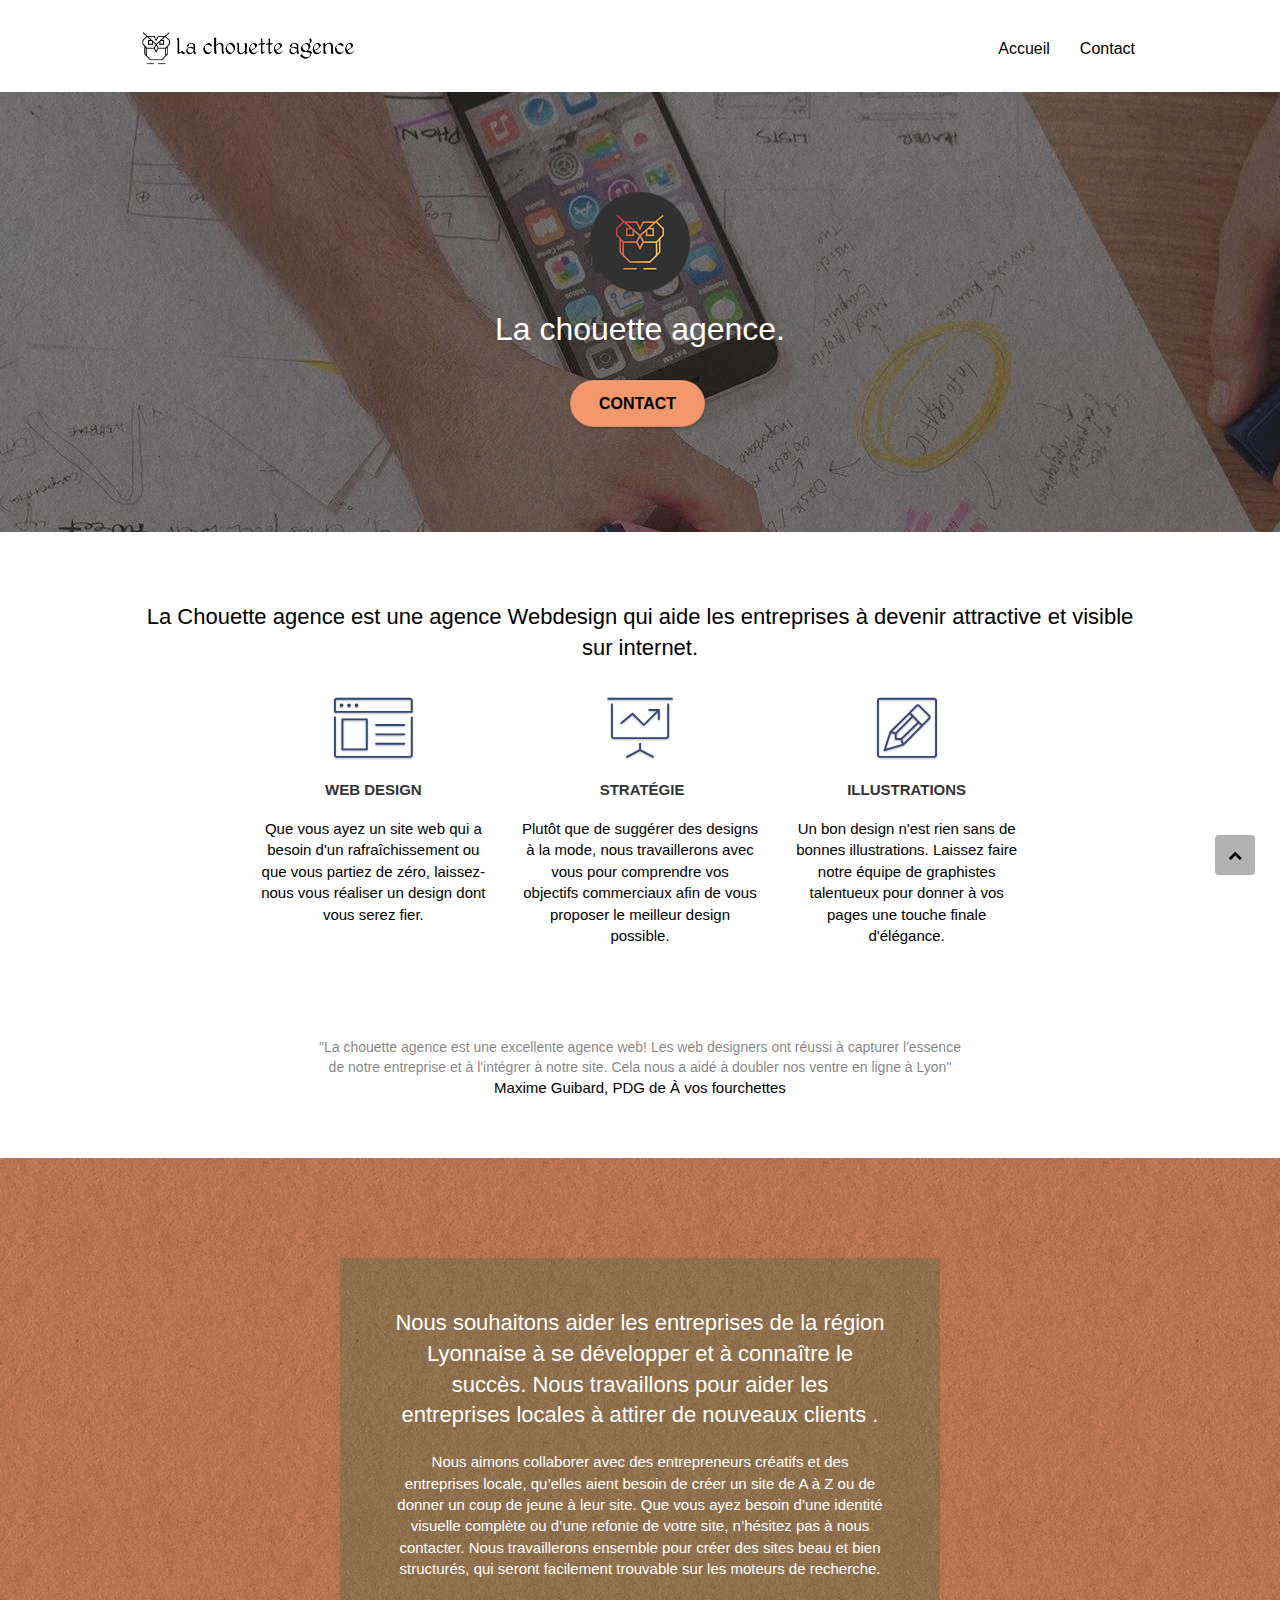
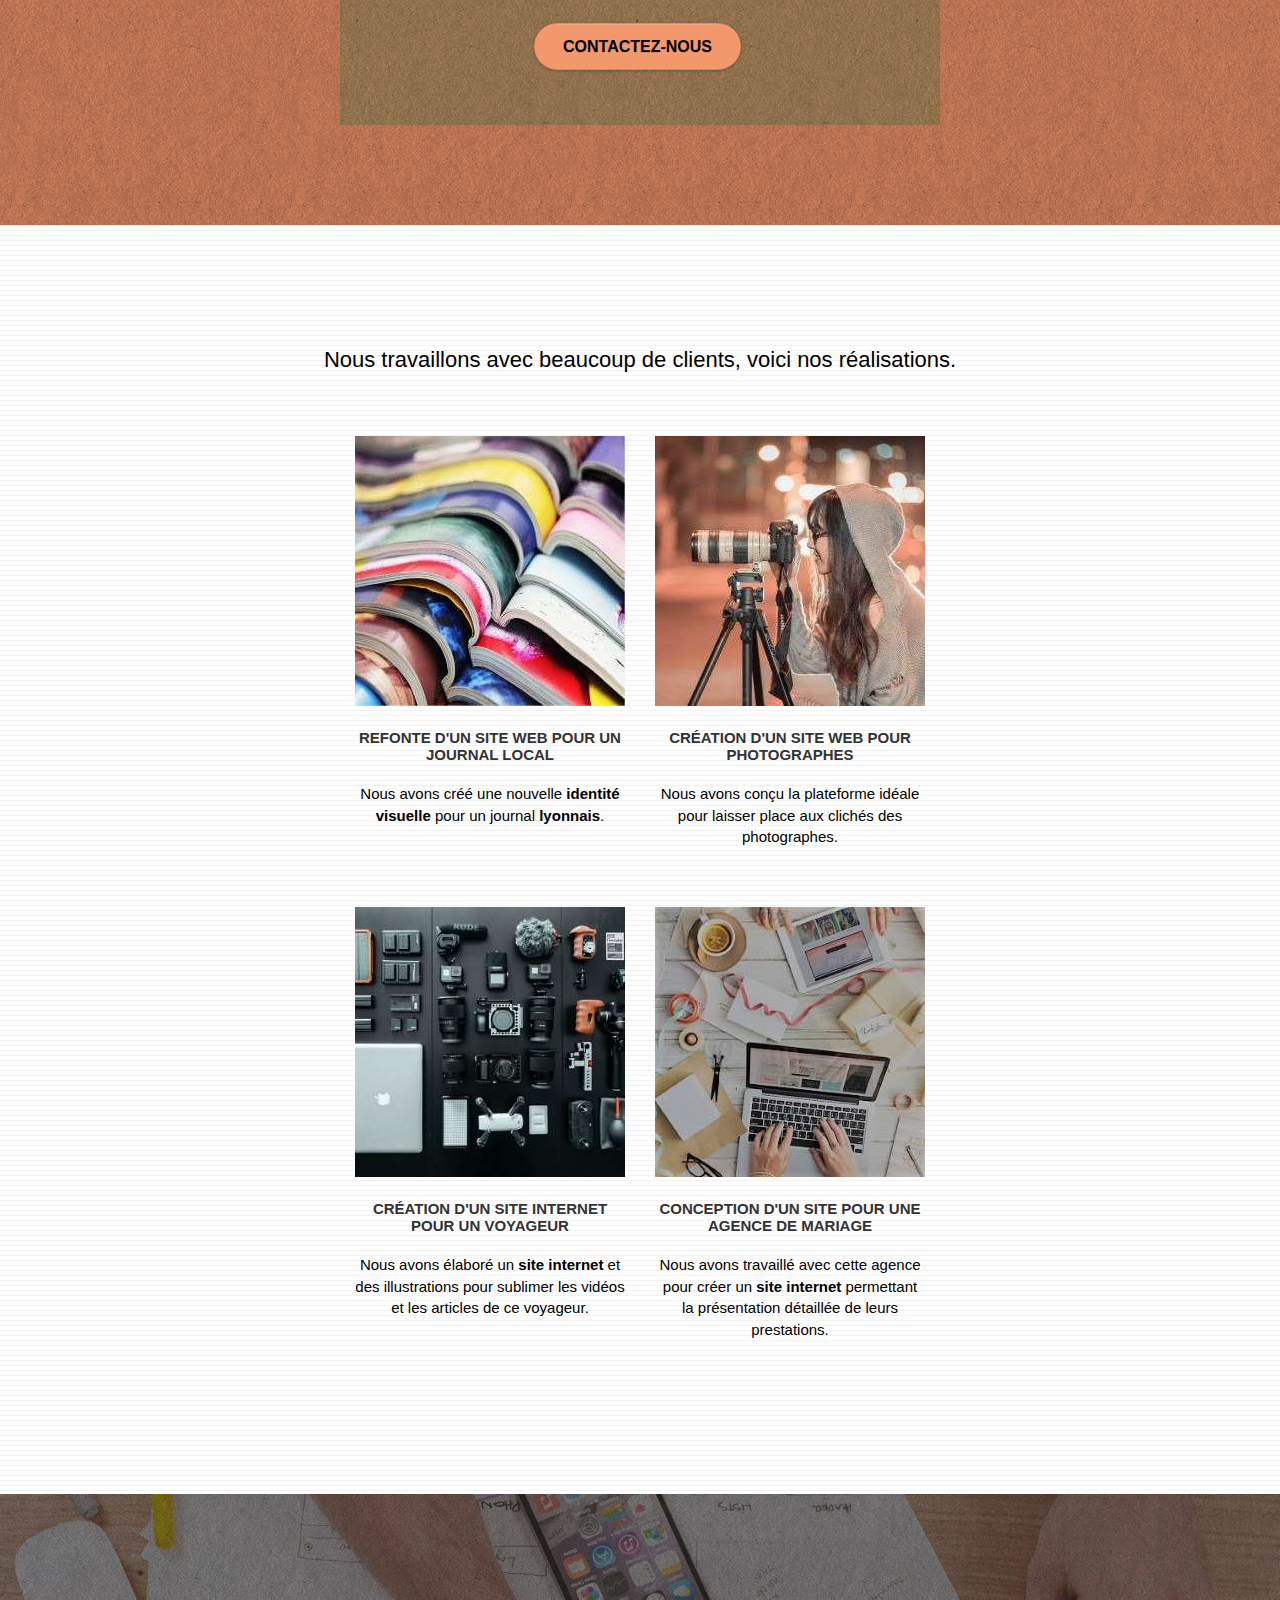
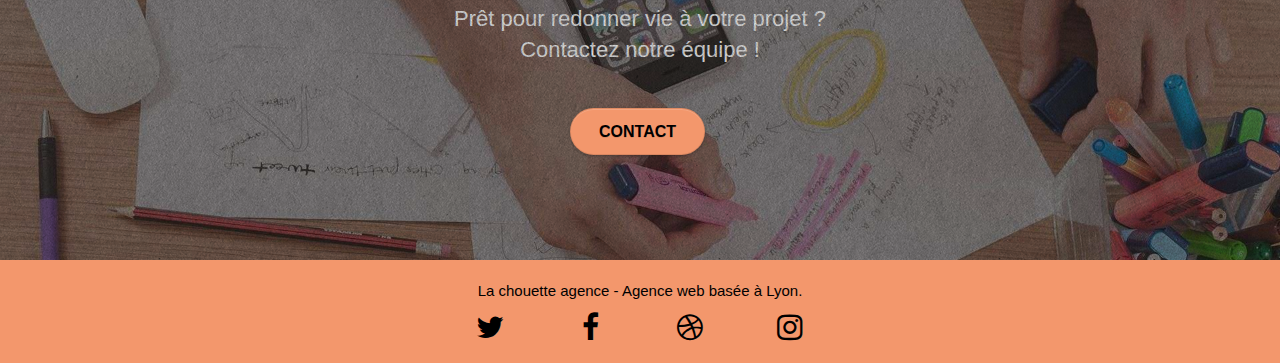
==== commit 6dfec18d: "ajout blockquote" ====
--- a/index.html
+++ b/index.html
@@ -138,7 +138,7 @@
 
 				<div class="row voffset-lg voffset">
 					<div class="col-xs-12 col-md-8 col-md-offset-2 text-center">
-						<cite>"La chouette agence est une excellente agence web! Les web designers ont réussi à capturer l'essence de notre entreprise et à l'intégrer à notre site. Cela nous a aidé à doubler nos ventre en ligne à Lyon"</cite>
+						<blockquotee>"La chouette agence est une excellente agence web! Les web designers ont réussi à capturer l'essence de notre entreprise et à l'intégrer à notre site. Cela nous a aidé à doubler nos ventre en ligne à Lyon"</blockquote>
 						<p>Maxime Guibard, PDG de À vos fourchettes</p>
 					</div>
 				</div>
@@ -258,24 +258,24 @@
 						<div class="row row-no-gutters social">
 							<div class="col-sm-3">
 								<div class="text-center">
-									<a class="social" href="index.html"><span class="fa fa-twitter icon-md"></span></a>
-								</div>
-							</div>
-
-							<div class="col-sm-3">
-								<div class="text-center">
-									<a class="social" href="index.html"><span class="fa fa-facebook icon-md"></span></a>
-								</div>
-							</div>
-
-							<div class="col-sm-3">
-								<div class="text-center">
-									<a class="social" href="index.html"><span class="fa fa-dribbble icon-md"></span></a>
-								</div>
-							</div>
-							<div class="col-sm-3">
-								<div class="text-center">
-									<a class="social" href="index.html"><span class="fa fa-instagram icon-md"></span></a>
+									<a class="social" href="index.html" aria-describedby="twitter"><span class="fa fa-twitter icon-md" id="twitter"></span></a>
+								</div>
+							</div>
+
+							<div class="col-sm-3">
+								<div class="text-center">
+									<a class="social" href="index.html" aria-describedby="facebook"><span class="fa fa-facebook icon-md" id="facebook"></span></a>
+								</div>
+							</div>
+
+							<div class="col-sm-3">
+								<div class="text-center">
+									<a class="social" href="index.html" aria-describedby="dribbble"><span class="fa fa-dribbble icon-md" id="dribbble"></span></a>
+								</div>
+							</div>
+							<div class="col-sm-3">
+								<div class="text-center">
+									<a class="social" href="index.html" aria-describedby="instagram"><span class="fa fa-instagram icon-md" id="instagram"></span></a>
 								</div>
 							</div>
 						</div>
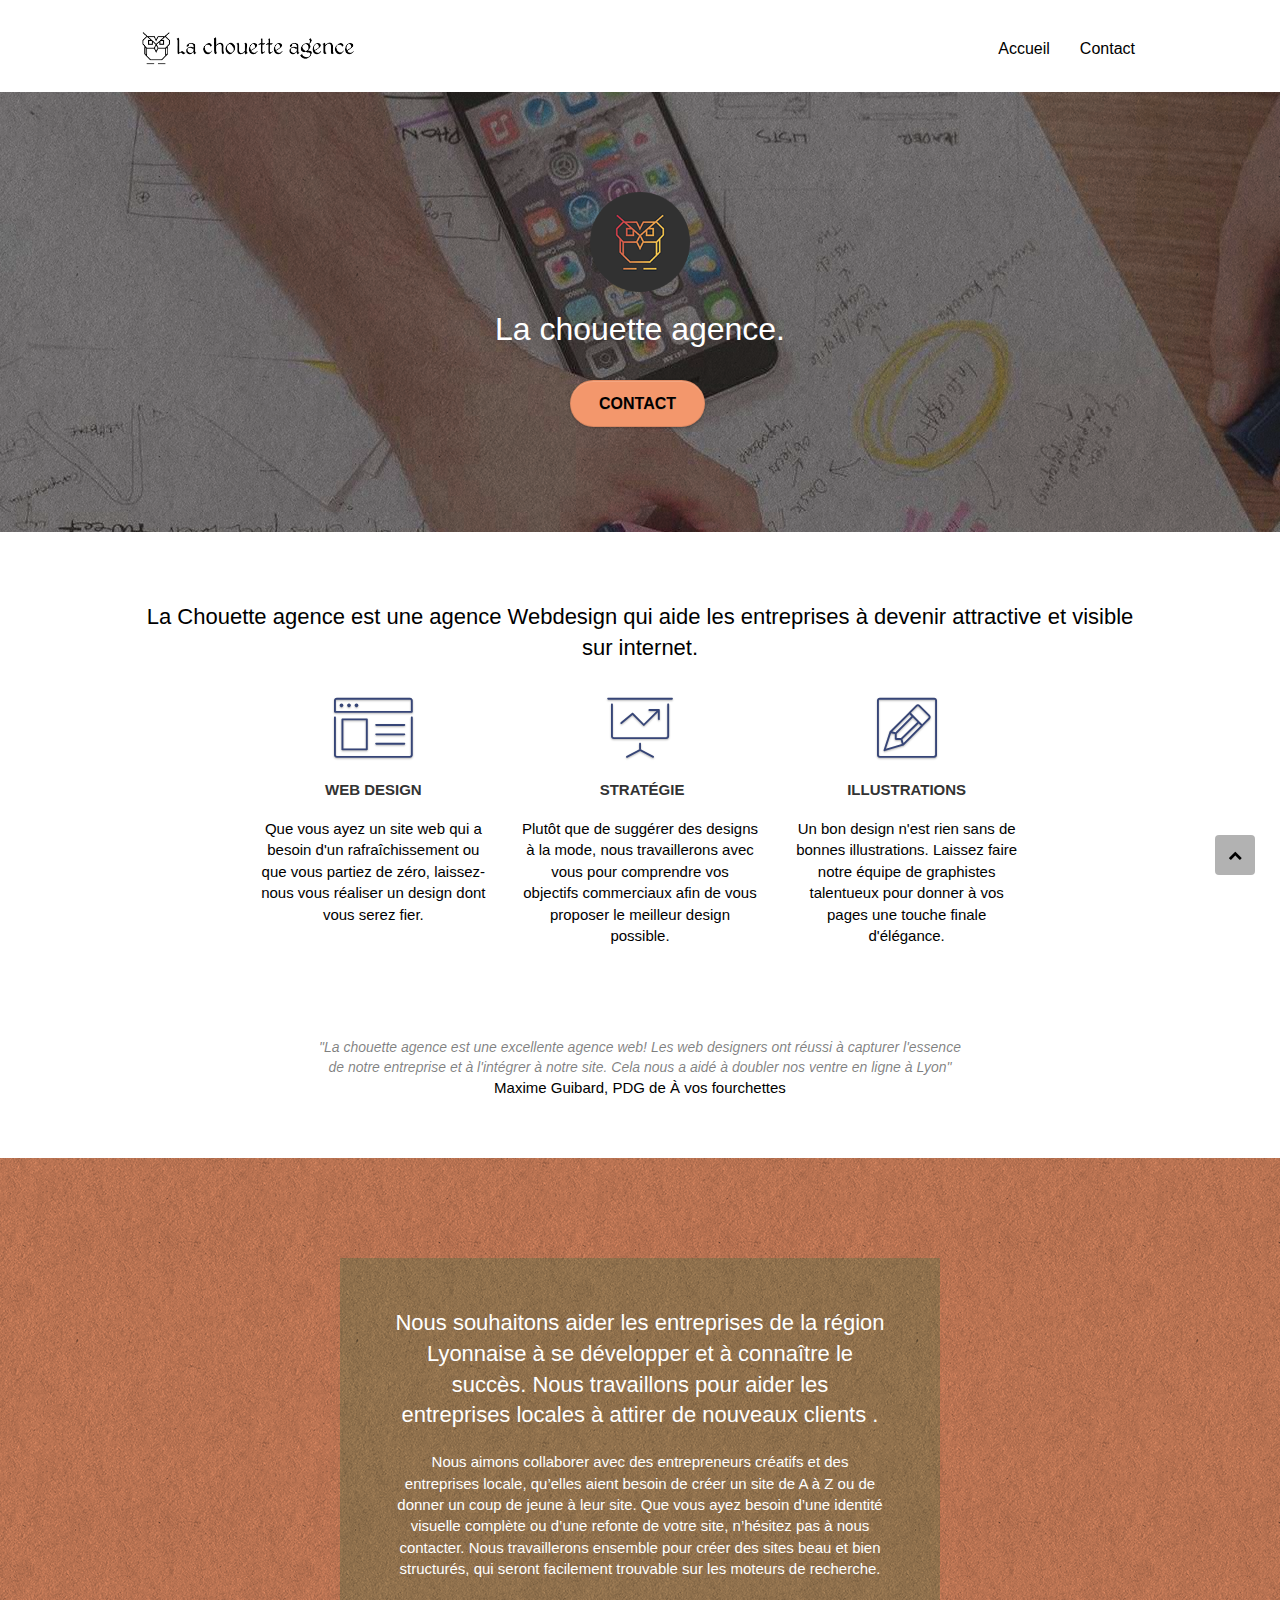
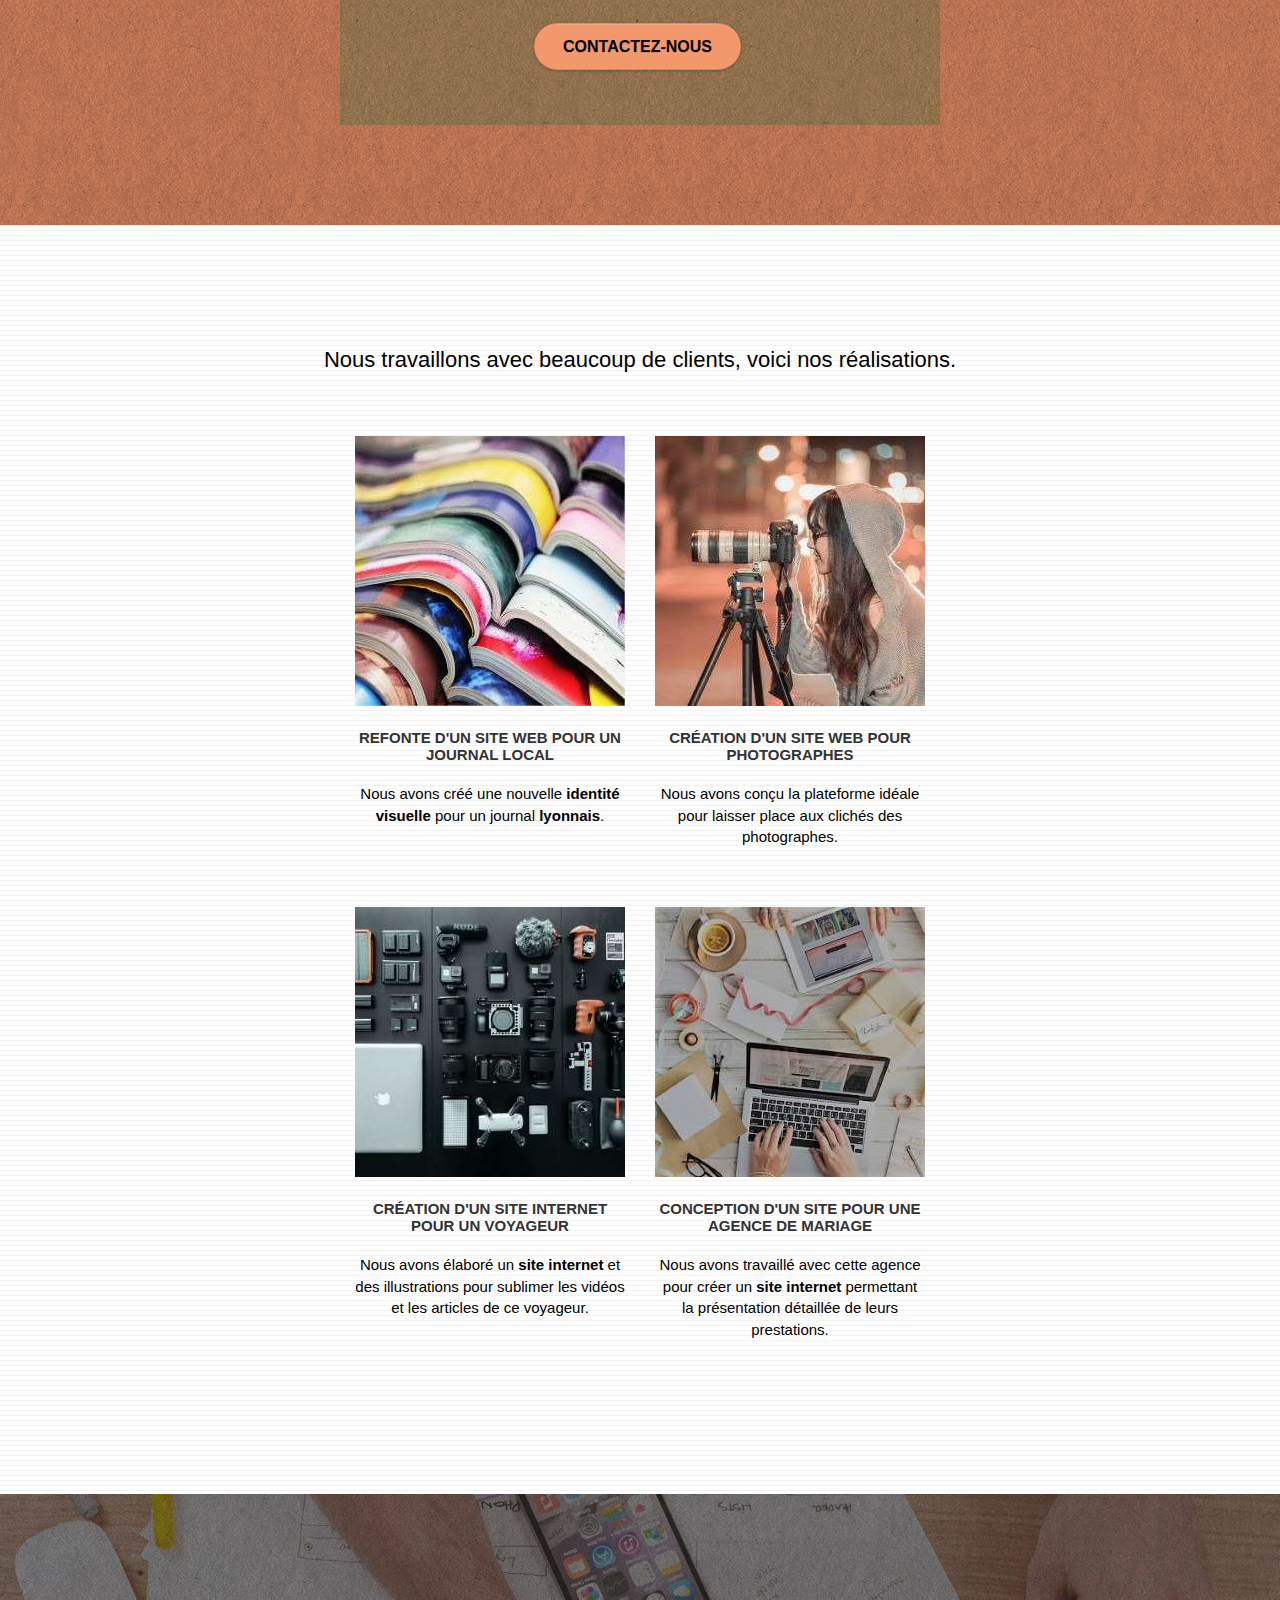
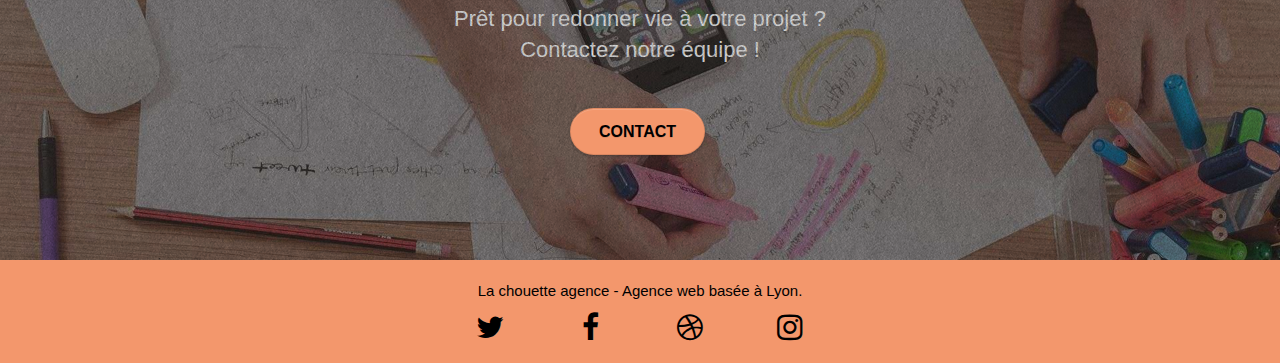
==== commit f91bca90: "verification" ====
--- a/index.html
+++ b/index.html
@@ -138,7 +138,7 @@
 
 				<div class="row voffset-lg voffset">
 					<div class="col-xs-12 col-md-8 col-md-offset-2 text-center">
-						<blockquotee>"La chouette agence est une excellente agence web! Les web designers ont réussi à capturer l'essence de notre entreprise et à l'intégrer à notre site. Cela nous a aidé à doubler nos ventre en ligne à Lyon"</blockquote>
+						<cite>"La chouette agence est une excellente agence web! Les web designers ont réussi à capturer l'essence de notre entreprise et à l'intégrer à notre site. Cela nous a aidé à doubler nos ventre en ligne à Lyon"</cite>
 						<p>Maxime Guibard, PDG de À vos fourchettes</p>
 					</div>
 				</div>
